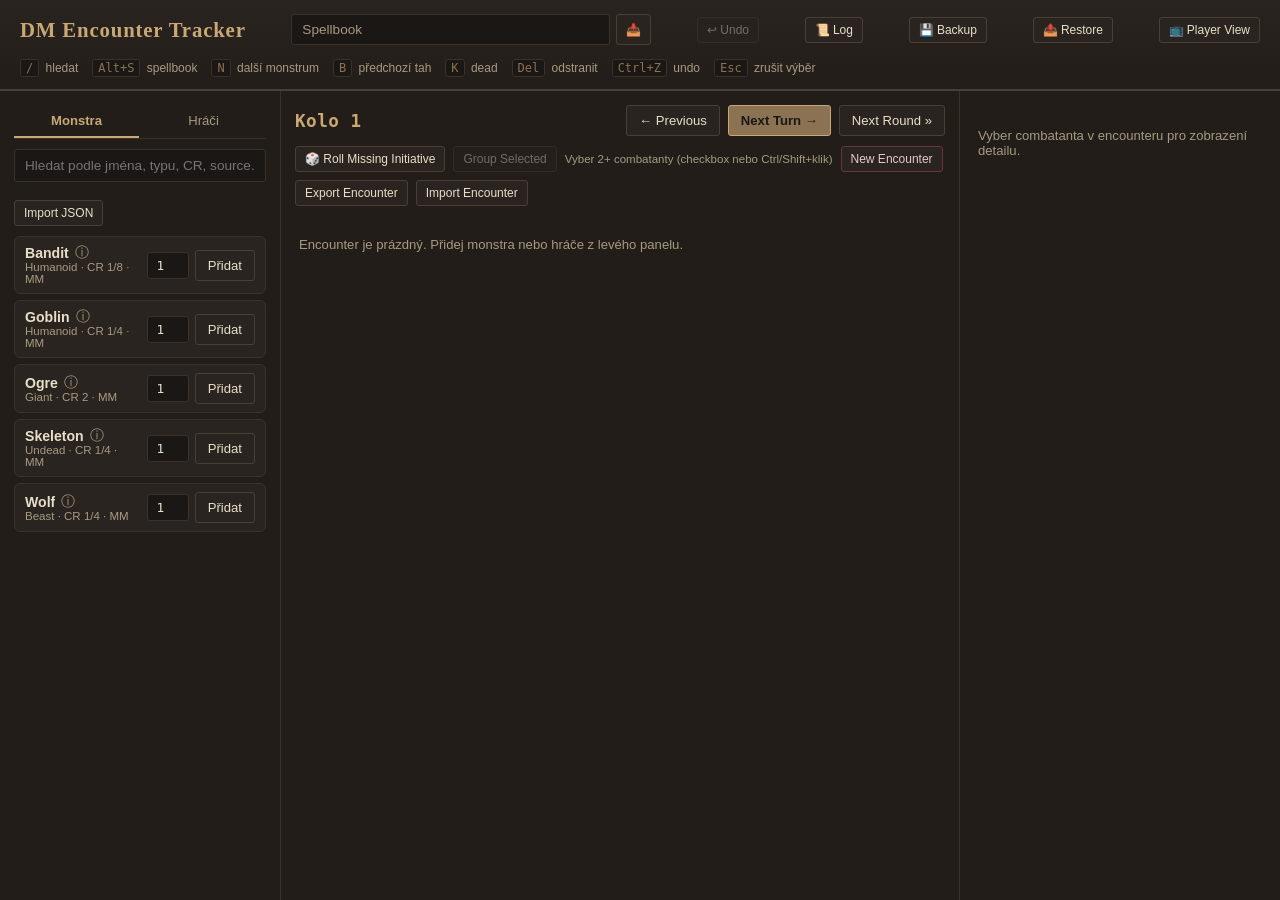
==== index.html @ 86713db2 "Added conditions duration" ====
<!DOCTYPE html>
<html lang="cs">
<head>
  <meta charset="UTF-8" />
  <meta name="viewport" content="width=device-width, initial-scale=1.0" />
  <title>DM Encounter Tracker</title>
  <link rel="stylesheet" href="style.css" />
</head>
<body>

  <header class="app-header">
    <h1 class="app-title">DM Encounter Tracker</h1>

    <div class="spellbook-search-container">
      <div class="spellbook-search-row">
        <input
          id="spellbook-search-input"
          class="spellbook-search-input"
          type="text"
          placeholder="Spellbook"
          autocomplete="off"
          aria-label="Vyhledat kouzlo"
        />
        <button id="spellbook-import-btn" class="btn btn-small" type="button" title="Import Spells JSON">📥</button>
        <input id="spellbook-import-input" type="file" accept=".json,application/json" hidden />
      </div>
      <div id="spellbook-results" class="spellbook-results" style="display:none"></div>
    </div>

    <button id="undo-btn" class="btn btn-small" type="button" title="Vrátit poslední akci (Ctrl+Z)">↩ Undo</button>
    <button id="combat-log-btn" class="btn btn-small" type="button" title="Otevřít Combat Log">📜 Log</button>
    <button id="backup-btn" class="btn btn-small" type="button" title="Stáhnout zálohu všech dat (monstra, hráči, kouzla, encounter, log)">💾 Backup</button>
    <button id="restore-btn" class="btn btn-small" type="button" title="Obnovit ze zálohy">📤 Restore</button>
    <input id="restore-input" type="file" accept=".json,application/json" hidden />
    <button id="player-view-btn" class="btn btn-small" type="button" title="Otevřít Player View v novém okně (pro OBS)">📺 Player View</button>

    <div class="header-shortcuts">
      <span><kbd>/</kbd> hledat</span>
      <span><kbd>Alt+S</kbd> spellbook</span>
      <span><kbd>N</kbd> další monstrum</span>
      <span><kbd>B</kbd> předchozí tah</span>
      <span><kbd>K</kbd> dead</span>
      <span><kbd>Del</kbd> odstranit</span>
      <span><kbd>Ctrl+Z</kbd> undo</span>
      <span><kbd>Esc</kbd> zrušit výběr</span>
    </div>
  </header>

  <main class="app-layout">

    <!-- LEFT PANEL: monster + player library, search, import -->
    <section class="panel panel-left" aria-label="Knihovna">
      <div class="library-tabs" role="tablist">
        <button id="tab-monsters" class="library-tab library-tab-active" type="button" role="tab" aria-selected="true">Monstra</button>
        <button id="tab-players" class="library-tab" type="button" role="tab" aria-selected="false">Hráči</button>
      </div>

      <div id="import-status" class="import-status" style="display:none"></div>

      <!-- Monster tab content -->
      <div id="monster-tab-content" class="library-tab-content">
        <div class="panel-header">
          <input
            id="monster-search"
            class="search-input"
            type="text"
            placeholder="Hledat podle jména, typu, CR, source..."
            autocomplete="off"
          />
          <button id="import-library-btn" class="btn btn-small" type="button">Import JSON</button>
          <input id="import-library-input" type="file" accept=".json,application/json" hidden />
        </div>
        <div id="monster-results" class="monster-results"></div>
      </div>

      <!-- Player tab content -->
      <div id="player-tab-content" class="library-tab-content" style="display:none">
        <div class="panel-header">
          <button id="add-all-players-btn" class="btn btn-small btn-primary" type="button">Add All Players</button>
          <a id="open-player-editor-btn" class="btn btn-small" href="player-editor.html" target="_blank" rel="noopener">Správa hráčů</a>
          <button id="reload-players-btn" class="btn btn-small" type="button" title="Znovu načíst hráče z localStorage">⟲ Reload Players</button>
        </div>
        <div id="player-results" class="monster-results"></div>
      </div>
    </section>

    <!-- MIDDLE PANEL: active encounter / turn order -->
    <section class="panel panel-middle" aria-label="Encounter">
      <div class="panel-header panel-header-encounter">
        <h2 id="round-counter">Kolo 1</h2>
        <div class="encounter-controls">
          <button id="prev-turn-btn" class="btn" type="button" title="Předchozí tah (B)">&larr; Previous</button>
          <button id="next-turn-btn" class="btn btn-primary" type="button" title="Posune tah na dalšího v pořadí (N)">Next Turn &rarr;</button>
          <button id="next-round-btn" class="btn" type="button" title="Skočí na začátek pořadí a zvýší kolo">Next Round &raquo;</button>
        </div>
      </div>

      <div class="panel-header panel-header-secondary">
        <button id="roll-initiative-btn" class="btn btn-small" type="button" title="Hází jen monstrům bez iniciativy. Hráči se nikdy nepřehazují.">🎲 Roll Missing Initiative</button>
        <button id="group-selected-btn" class="btn btn-small" type="button" disabled>Group Selected</button>
        <span id="group-selection-hint" class="group-selection-hint">Vyber 2+ combatanty (checkbox nebo Ctrl/Shift+klik)</span>
        <button id="new-encounter-btn" class="btn btn-small btn-danger" type="button">New Encounter</button>
      </div>

      <div class="panel-header panel-header-secondary">
        <button id="export-encounter-btn" class="btn btn-small" type="button">Export Encounter</button>
        <button id="import-encounter-btn" class="btn btn-small" type="button">Import Encounter</button>
        <input id="import-encounter-input" type="file" accept=".json,application/json" hidden />
      </div>

      <div id="turn-list" class="turn-list"></div>
    </section>

    <!-- RIGHT PANEL: selected combatant detail -->
    <section class="panel panel-right" aria-label="Detail combatanta">
      <div id="detail-panel" class="detail-panel"></div>
    </section>

  </main>

  <!-- Floating stat block popover (bullet F). Positioned dynamically near
       the clicked ⓘ icon by ui.js. Hidden by default. -->
  <div id="statblock-popover" class="statblock-popover" style="display:none" role="dialog" aria-label="Stat block">
  <div id="statblock-popover-header" class="statblock-popover-header panel-header">
      <span id="statblock-popover-title" class="statblock-popover-title"></span>
      <div class="statblock-popover-header-actions">
        <button id="statblock-pin-btn" class="btn btn-small panel-pin-btn" type="button" title="Připnout (nezavře se kliknutím mimo)">📌</button>
        <button id="statblock-close-btn" class="btn btn-small panel-close-btn" type="button" aria-label="Zavřít">&times;</button>
      </div>
    </div>
    <div id="statblock-popover-body" class="statblock-popover-body"></div>
  </div>

  <!-- Floating spell card (bullet C). Internal panel, not a new window.
       Positioned centrally by spell-ui.js. Hidden by default. -->
  <div id="spell-card" class="spell-card" style="display:none" role="dialog" aria-label="Spell card">
    <div id="spell-card-header" class="spell-card-header panel-header">
      <span id="spell-card-title" class="spell-card-title"></span>
      <div class="spell-card-header-actions">
        <button id="spell-card-pin-btn" class="btn btn-small panel-pin-btn" type="button" title="Připnout (nezavře se kliknutím mimo)">📌</button>
        <button id="spell-card-close-btn" class="btn btn-small panel-close-btn" type="button" aria-label="Zavřít">&times;</button>
      </div>
    </div>
    <div id="spell-card-body" class="spell-card-body"></div>
  </div>

  <!-- Floating Combat Log panel. Internal panel, not a new window.
       Positioned centrally by ui.js. Hidden by default. -->
  <div id="combat-log-panel" class="combat-log-panel" style="display:none" role="dialog" aria-label="Combat Log">
    <div id="combat-log-header" class="combat-log-header panel-header">
      <span class="combat-log-title">Combat Log</span>
      <div class="combat-log-header-actions">
        <button id="combat-log-export-btn" class="btn btn-small" type="button" title="Exportovat log do .txt souboru">⬇ Export TXT</button>
        <button id="combat-log-pin-btn" class="btn btn-small panel-pin-btn" type="button" title="Připnout (nezavře se kliknutím mimo)">📌</button>
        <button id="combat-log-close-btn" class="btn btn-small panel-close-btn" type="button" aria-label="Zavřít">&times;</button>
      </div>
    </div>
    <div id="combat-log-body" class="combat-log-body"></div>
  </div>

  <!-- Module scripts, loaded in dependency order. No bundler needed:
       each file defines a global (MonsterLibrary, PlayerLibrary, Encounter,
       Storage, UI, SpellLibrary, SpellUI) that the next file relies on. -->
  <script src="js/data.js"></script>
  <script src="js/player.js"></script>
  <script src="js/spell.js"></script>
  <script src="js/encounter.js"></script>
  <script src="js/storage.js"></script>
  <script src="js/draggable-panel.js"></script>
  <script src="js/player-view-channel.js"></script>
  <script src="js/combat-log.js"></script>
  <script src="js/toast.js"></script>
  <script src="js/ui.js"></script>
  <script src="js/spell-ui.js"></script>
  <script src="js/app.js"></script>
</body>
</html>
---- style.css ----
/* =========================================================================
   DM Encounter Tracker — styles
   Design language: a DM's screen at the table, not a generic dashboard.
   Dark aged-parchment background, a single gold accent reserved for the
   active turn, muted reds/greens for damage/heal feedback. Display type
   is used sparingly (titles, round counter); everything else is built
   for fast scanning of numbers during play.
   ========================================================================= */

:root {
  /* ---- palette ---- */
  --bg-ink: #1a1714;
  --bg-panel: #221d18;
  --bg-panel-raised: #2a2420;
  --border-soft: #3a322a;
  --border-strong: #4a3f34;
  --gold: #c9a876;
  --gold-dim: #8a7252;
  --text-parchment: #e8dfc8;
  --text-muted: #a89a82;
  --red-blood: #a84444;
  --red-blood-dim: #6e3434;
  --green-heal: #6f8f5f;
  --green-heal-dim: #4d6240;
  --steel-blue: #6f8fa8;
  --steel-blue-dim: #4a6275;

  /* ---- type ---- */
  --font-display: 'Cinzel', Georgia, 'Times New Roman', serif;
  --font-body: -apple-system, BlinkMacSystemFont, 'Segoe UI', Roboto, sans-serif;
  --font-mono: 'JetBrains Mono', 'SF Mono', Consolas, monospace;

  --radius-sm: 3px;
  --radius-md: 6px;
}

* {
  box-sizing: border-box;
}

html, body {
  margin: 0;
  padding: 0;
  background: var(--bg-ink);
  color: var(--text-parchment);
  font-family: var(--font-body);
  height: 100%;
}

body {
  display: flex;
  flex-direction: column;
  height: 100vh;
  overflow: hidden;
}

/* Respect reduced-motion preference: kill the transitions below. */
@media (prefers-reduced-motion: reduce) {
  * {
    transition: none !important;
    animation: none !important;
  }
}

/* =========================================================================
   Header
   ========================================================================= */

.app-header {
  display: flex;
  align-items: center;
  justify-content: space-between;
  gap: 16px;
  padding: 14px 20px;
  background: linear-gradient(180deg, var(--bg-panel-raised), var(--bg-panel));
  border-bottom: 2px solid var(--border-strong);
  flex-shrink: 0;
  flex-wrap: wrap;
}

.app-title {
  font-family: var(--font-display);
  font-size: 1.3rem;
  letter-spacing: 0.04em;
  color: var(--gold);
  margin: 0;
  font-weight: 600;
  flex-shrink: 0;
}

.header-shortcuts {
  display: flex;
  gap: 14px;
  font-size: 0.75rem;
  color: var(--text-muted);
  flex-shrink: 0;
}

.header-shortcuts kbd {
  background: var(--bg-ink);
  border: 1px solid var(--border-soft);
  border-radius: var(--radius-sm);
  padding: 1px 5px;
  font-family: var(--font-mono);
  color: var(--gold-dim);
  margin-right: 3px;
}

/* =========================================================================
   Spellbook header search (bullets A, B, J)
   ========================================================================= */

.spellbook-search-container {
  position: relative;
  flex: 1;
  min-width: 200px;
  max-width: 360px;
}

.spellbook-search-row {
  display: flex;
  gap: 6px;
}

.spellbook-search-input {
  flex: 1;
  background: var(--bg-ink);
  border: 1px solid var(--border-soft);
  border-radius: var(--radius-sm);
  color: var(--text-parchment);
  padding: 7px 10px;
  font-size: 0.85rem;
  font-family: var(--font-body);
  min-width: 0;
}

.spellbook-search-input::placeholder {
  color: var(--text-muted);
}

.spellbook-search-input:focus-visible {
  outline: 2px solid var(--gold);
  outline-offset: 1px;
  border-color: var(--gold-dim);
}

/* Floating results overlay: positioned absolutely beneath the search row
   so it never permanently changes the header's height (bullet J). High
   z-index, since it must sit above the three-column layout below it. */
.spellbook-results {
  position: absolute;
  top: calc(100% + 4px);
  left: 0;
  right: 0;
  z-index: 1100;
  background: var(--bg-panel-raised);
  border: 1px solid var(--gold-dim);
  border-radius: var(--radius-md);
  box-shadow: 0 8px 24px rgba(0, 0, 0, 0.5);
  max-height: 360px;
  overflow-y: auto;
}

.spellbook-hint {
  padding: 10px 12px;
  font-size: 0.78rem;
  color: var(--text-muted);
}

.spellbook-result-row {
  padding: 8px 12px;
  cursor: pointer;
  border-bottom: 1px solid var(--border-soft);
}

.spellbook-result-row:last-child {
  border-bottom: none;
}

.spellbook-result-row:hover,
.spellbook-result-row-highlighted {
  background: #2e2718; /* same highlight tone as the active-turn row, for visual consistency */
}

.spellbook-result-name {
  font-size: 0.85rem;
  font-weight: 600;
  color: var(--gold);
  margin-bottom: 2px;
}

.spellbook-result-summary {
  font-size: 0.72rem;
  color: var(--text-muted);
  font-family: var(--font-mono);
}

/* =========================================================================
   Floating spell card (bullet C) -- mirrors the stat block popover's
   structure (header with title + pin/close, scrollable body) but reads
   as its own surface: centered rather than anchored to a click point,
   since it's opened from the header rather than a specific row.
   ========================================================================= */

.spell-card {
  position: fixed;
  top: 80px;
  left: 50%;
  transform: translateX(-50%);
  z-index: 1200;
  width: 360px;
  max-height: 75vh;
  overflow-y: auto;
  background: var(--bg-panel-raised);
  border: 1px solid var(--gold-dim);
  border-radius: var(--radius-md);
  box-shadow: 0 12px 32px rgba(0, 0, 0, 0.55);
}

.spell-card-header {
  display: flex;
  align-items: center;
  justify-content: space-between;
  gap: 8px;
  padding: 10px 12px;
  background: var(--bg-panel);
  border-bottom: 1px solid var(--border-soft);
  position: sticky;
  top: 0;
  cursor: move;
  user-select: none;
}

.spell-card-title {
  font-family: var(--font-display);
  color: var(--gold);
  font-size: 1rem;
  font-weight: 600;
  white-space: nowrap;
  overflow: hidden;
  text-overflow: ellipsis;
}

.spell-card-header-actions {
  display: flex;
  gap: 4px;
  flex-shrink: 0;
  cursor: default;
}

.spell-card-header-actions .btn {
  padding: 3px 7px;
  font-size: 0.78rem;
}

.spell-card-body {
  padding: 12px;
  font-size: 0.82rem;
}

.spell-card-subtitle {
  color: var(--text-parchment);
  font-size: 0.85rem;
  margin-bottom: 6px;
}

.spell-card-source {
  color: var(--text-muted);
  font-size: 0.78rem;
}

.spell-card-tags {
  display: flex;
  gap: 6px;
  margin-bottom: 10px;
}

.spell-card-tag {
  font-size: 0.68rem;
  text-transform: uppercase;
  letter-spacing: 0.03em;
  padding: 2px 7px;
  border-radius: 10px;
  font-weight: 600;
}

.spell-card-tag-conc {
  background: rgba(111, 143, 168, 0.18);
  color: var(--steel-blue);
  border: 1px solid var(--steel-blue-dim);
}

.spell-card-tag-ritual {
  background: rgba(201, 168, 118, 0.15);
  color: var(--gold);
  border: 1px solid var(--gold-dim);
}

.spell-card-stats {
  display: flex;
  flex-direction: column;
  gap: 4px;
  background: var(--bg-panel);
  border: 1px solid var(--border-soft);
  border-radius: var(--radius-sm);
  padding: 8px 10px;
  margin-bottom: 12px;
}

.spell-card-line {
  display: flex;
  gap: 8px;
  font-size: 0.78rem;
  line-height: 1.4;
}

.spell-card-line-label {
  color: var(--text-muted);
  flex-shrink: 0;
  min-width: 100px;
}

.spell-card-description {
  line-height: 1.5;
}

.spell-card-entry {
  margin: 0 0 8px 0;
  color: var(--text-parchment);
}

.spell-card-higher-level {
  margin-top: 8px;
  padding-top: 8px;
  border-top: 1px solid var(--border-soft);
  color: var(--text-parchment);
  font-size: 0.8rem;
}

.spell-card-higher-level strong {
  color: var(--gold);
}

/* =========================================================================
   Combat Log floating panel
   ========================================================================= */

.combat-log-panel {
  position: fixed;
  top: 80px;
  left: 50%;
  transform: translateX(-50%);
  z-index: 1200;
  width: 480px;
  max-height: 70vh;
  overflow-y: auto;
  background: var(--bg-panel-raised);
  border: 1px solid var(--gold-dim);
  border-radius: var(--radius-md);
  box-shadow: 0 12px 32px rgba(0, 0, 0, 0.55);
}

.combat-log-header {
  display: flex;
  align-items: center;
  justify-content: space-between;
  gap: 8px;
  padding: 10px 12px;
  background: var(--bg-panel);
  border-bottom: 1px solid var(--border-soft);
  position: sticky;
  top: 0;
  cursor: move;
  user-select: none;
}

.combat-log-title {
  font-family: var(--font-display);
  color: var(--gold);
  font-size: 1rem;
  font-weight: 600;
}

.combat-log-header-actions {
  display: flex;
  gap: 4px;
  flex-shrink: 0;
  cursor: default;
}

.combat-log-header-actions .btn {
  padding: 3px 8px;
  font-size: 0.75rem;
}

.combat-log-body {
  padding: 10px 12px;
  font-size: 0.82rem;
  display: flex;
  flex-direction: column;
  gap: 4px;
}

.combat-log-entry {
  display: flex;
  gap: 8px;
  padding: 4px 0;
  border-bottom: 1px solid var(--border-soft);
  line-height: 1.4;
}

.combat-log-entry:last-child {
  border-bottom: none;
}

.combat-log-round {
  font-family: var(--font-mono);
  color: var(--gold-dim);
  flex-shrink: 0;
  white-space: nowrap;
}

.combat-log-message {
  color: var(--text-parchment);
}

/* =========================================================================
   Layout
   ========================================================================= */

.app-layout {
  flex: 1;
  display: grid;
  grid-template-columns: 280px 1.4fr 320px;
  gap: 1px;
  overflow: hidden;
  background: var(--border-soft);
}

.panel {
  background: var(--bg-panel);
  padding: 14px;
  overflow-y: auto;
  display: flex;
  flex-direction: column;
  min-height: 0;
}

.panel h2 {
  font-family: var(--font-display);
  font-size: 0.95rem;
  letter-spacing: 0.03em;
  color: var(--text-parchment);
  margin: 0;
  font-weight: 600;
}

.panel-header {
  display: flex;
  align-items: center;
  justify-content: space-between;
  gap: 8px;
  margin-bottom: 10px;
  flex-wrap: wrap;
}

.panel-header-encounter h2 {
  font-family: var(--font-mono);
  font-size: 1.1rem;
  color: var(--gold);
}

.panel-header-secondary {
  justify-content: flex-start;
  margin-bottom: 8px;
}

/* =========================================================================
   Buttons
   ========================================================================= */

.btn {
  background: var(--bg-panel-raised);
  color: var(--text-parchment);
  border: 1px solid var(--border-strong);
  border-radius: var(--radius-sm);
  padding: 7px 12px;
  font-size: 0.82rem;
  cursor: pointer;
  font-family: var(--font-body);
  transition: background 0.12s ease, border-color 0.12s ease;
}

.btn:hover {
  background: var(--border-soft);
  border-color: var(--gold-dim);
}

.btn:focus-visible {
  outline: 2px solid var(--gold);
  outline-offset: 1px;
}

.btn:disabled {
  opacity: 0.4;
  cursor: not-allowed;
}

.btn:disabled:hover {
  background: var(--bg-panel-raised);
  border-color: var(--border-strong);
}

.group-selection-hint {
  font-size: 0.72rem;
  color: var(--text-muted);
  align-self: center;
}

.btn-small {
  padding: 5px 9px;
  font-size: 0.75rem;
}

.btn-primary {
  background: var(--gold-dim);
  border-color: var(--gold);
  color: #1a1714;
  font-weight: 600;
}

.btn-primary:hover {
  background: var(--gold);
}

.btn-danger {
  border-color: var(--red-blood-dim);
  color: #e8c8c8;
}

.btn-danger:hover {
  background: var(--red-blood-dim);
  border-color: var(--red-blood);
}

.encounter-controls {
  display: flex;
  gap: 8px;
  flex-wrap: wrap;
}

/* =========================================================================
   LEFT PANEL: library / search
   ========================================================================= */

.search-input {
  width: 100%;
  background: var(--bg-ink);
  border: 1px solid var(--border-soft);
  border-radius: var(--radius-sm);
  color: var(--text-parchment);
  padding: 8px 10px;
  font-size: 0.85rem;
  margin-bottom: 10px;
  font-family: var(--font-body);
}

.search-input:focus-visible {
  outline: 2px solid var(--gold);
  outline-offset: 1px;
  border-color: var(--gold-dim);
}

.monster-results {
  display: flex;
  flex-direction: column;
  gap: 6px;
  overflow-y: auto;
}

.monster-row {
  background: var(--bg-panel-raised);
  border: 1px solid var(--border-soft);
  border-radius: var(--radius-md);
  padding: 8px 10px;
  display: flex;
  align-items: center;
  justify-content: space-between;
  gap: 8px;
}

.monster-row-info {
  display: flex;
  flex-direction: column;
  min-width: 0;
}

.monster-row-name {
  display: flex;
  align-items: center;
  gap: 4px;
  font-size: 0.88rem;
  font-weight: 600;
  color: var(--text-parchment);
}

.monster-row-name-text {
  white-space: nowrap;
  overflow: hidden;
  text-overflow: ellipsis;
  min-width: 0;
}

.monster-row-meta {
  font-size: 0.72rem;
  color: var(--text-muted);
}

.monster-row-actions {
  display: flex;
  align-items: center;
  gap: 6px;
  flex-shrink: 0;
}

.qty-input {
  width: 42px;
  background: var(--bg-ink);
  border: 1px solid var(--border-soft);
  border-radius: var(--radius-sm);
  color: var(--text-parchment);
  padding: 5px;
  font-size: 0.8rem;
  text-align: center;
  font-family: var(--font-mono);
}

.import-status {
  font-size: 0.78rem;
  padding: 6px 8px;
  border-radius: var(--radius-sm);
  margin-bottom: 8px;
}

.import-status-ok {
  background: rgba(111, 143, 95, 0.15);
  color: var(--green-heal);
  border: 1px solid var(--green-heal-dim);
}

.import-status-warn {
  background: rgba(201, 168, 118, 0.12);
  color: var(--gold);
  border: 1px solid var(--gold-dim);
}

.import-status-error {
  background: rgba(168, 68, 68, 0.15);
  color: #e8a8a8;
  border: 1px solid var(--red-blood-dim);
}

/* =========================================================================
   MIDDLE PANEL: turn order
   ========================================================================= */

.turn-list {
  display: flex;
  flex-direction: column;
  gap: 6px;
  overflow-y: auto;
}

.turn-row {
  display: flex;
  align-items: center;
  gap: 10px;
  background: var(--bg-panel-raised);
  border: 1px solid var(--border-soft);
  border-left: 3px solid transparent;
  border-radius: var(--radius-md);
  padding: 8px 10px;
  cursor: pointer;
  transition: border-color 0.12s ease, background 0.12s ease, box-shadow 0.12s ease;
}

.turn-row:hover {
  border-color: var(--border-strong);
}

.turn-row:focus-visible {
  outline: 2px solid var(--gold);
  outline-offset: 1px;
}

/* Focused = clicked to view/edit in the right-hand detail panel.
   Uses steel-blue so it never reads as "active turn" (gold) or
   "picked for grouping" (the checkbox + tint below). */
.turn-row-focused {
  border-color: var(--steel-blue);
  box-shadow: inset 0 0 0 1px rgba(111, 143, 168, 0.35);
}

/* Picked for manual grouping (checkbox / ctrl+click / shift+click).
   A soft full-row tint, independent of focus or active-turn styling,
   so a DM can see at a glance which rows are queued for "Group Selected". */
.turn-row-group-selected {
  background: #1f2a30;
}

/* The signature element: the active combatant's turn reads like an open
   page in a spellbook -- a steady gold rule on the left and a small
   glow, while every other row stays flat and quiet. This always wins
   visually over focus/group-selection tints since it's the single most
   important thing to spot during play. */
.turn-row-active {
  border-left-color: var(--gold);
  background: #2e2718;
  box-shadow: inset 0 0 0 1px rgba(201, 168, 118, 0.25);
}

.turn-row-active.turn-row-focused {
  box-shadow: inset 0 0 0 1px rgba(201, 168, 118, 0.25), inset 0 0 0 2px rgba(111, 143, 168, 0.3);
}

.turn-row-dead {
  opacity: 0.5;
}

.turn-row-dead .turn-row-name-text {
  text-decoration: line-through;
}

.group-checkbox {
  flex-shrink: 0;
  width: 15px;
  height: 15px;
  accent-color: var(--steel-blue);
  cursor: pointer;
}

.turn-row-init {
  font-family: var(--font-mono);
  font-size: 1.05rem;
  color: var(--gold);
  width: 30px;
  text-align: center;
  flex-shrink: 0;
}

.turn-row-main {
  flex: 1;
  min-width: 0;
}

.turn-row-name {
  font-size: 0.9rem;
  font-weight: 600;
  display: flex;
  align-items: center;
  gap: 6px;
  margin-bottom: 4px;
}

.active-marker {
  color: var(--gold);
  font-size: 0.85rem;
}

.dead-tag {
  font-family: var(--font-mono);
  font-size: 0.65rem;
  color: var(--red-blood);
  border: 1px solid var(--red-blood-dim);
  padding: 1px 4px;
  border-radius: var(--radius-sm);
  letter-spacing: 0.05em;
}

.turn-row-hp-text {
  font-family: var(--font-mono);
  font-size: 0.72rem;
  color: var(--text-muted);
  margin-top: 3px;
}

/* =========================================================================
   HP bars (shared between turn rows and detail panel)
   ========================================================================= */

.hp-bar {
  width: 100%;
  height: 7px;
  background: var(--bg-ink);
  border-radius: 4px;
  overflow: hidden;
  border: 1px solid var(--border-soft);
}

.hp-bar-large {
  height: 12px;
  margin-bottom: 6px;
}

.hp-bar-fill {
  height: 100%;
  background: var(--green-heal);
  transition: width 0.15s ease;
}

.hp-bar-fill-high {
  background: var(--green-heal);
}

.hp-bar-fill-mid {
  background: var(--gold-dim);
}

.hp-bar-fill-low {
  background: var(--red-blood);
}

/* =========================================================================
   Condition tags
   ========================================================================= */

.condition-tags {
  display: flex;
  flex-wrap: wrap;
  gap: 4px;
  margin-top: 5px;
}

.condition-tag {
  font-size: 0.68rem;
  background: var(--bg-ink);
  border: 1px solid var(--border-strong);
  color: var(--text-muted);
  padding: 1px 6px;
  border-radius: 10px;
  display: inline-flex;
  align-items: center;
  gap: 4px;
}

.condition-tag-removable {
  color: var(--text-parchment);
}

.condition-remove {
  background: none;
  border: none;
  color: var(--red-blood);
  cursor: pointer;
  font-size: 0.85rem;
  padding: 0;
  line-height: 1;
}

.condition-select {
  background: var(--bg-ink);
  border: 1px solid var(--border-soft);
  border-radius: var(--radius-sm);
  color: var(--text-parchment);
  padding: 6px;
  font-size: 0.78rem;
  flex: 1 1 110px;
  min-width: 0;
}

/* Expired conditions stay visually compact (bullet C: "nesmí to zabrat
   moc místa") -- a small red-tinted border and a tiny "!" marker, no
   "Expired" text label that would widen the chip. */
.condition-tag-expired {
  border-color: var(--red-blood-dim);
  color: #c98a8a;
}

.condition-tag-expired-mark {
  color: var(--red-blood);
  font-weight: 700;
  font-size: 0.72rem;
}

.condition-add-row {
  display: flex;
  flex-wrap: wrap;
  gap: 6px;
  margin-top: 8px;
  align-items: center;
}

.condition-duration-select {
  background: var(--bg-ink);
  border: 1px solid var(--border-soft);
  border-radius: var(--radius-sm);
  color: var(--text-parchment);
  padding: 6px;
  font-size: 0.74rem;
  flex: 1 1 90px;
  min-width: 0;
}

.condition-rounds-input {
  background: var(--bg-ink);
  border: 1px solid var(--border-soft);
  border-radius: var(--radius-sm);
  color: var(--text-parchment);
  font-family: var(--font-mono);
  padding: 6px;
  font-size: 0.78rem;
  width: 44px;
  text-align: center;
  flex-shrink: 0;
}

#condition-add-btn {
  flex-shrink: 0;
}

/* =========================================================================
   RIGHT PANEL: detail
   ========================================================================= */

.detail-panel {
  display: flex;
  flex-direction: column;
  gap: 14px;
}

.detail-header {
  border-bottom: 1px solid var(--border-soft);
  padding-bottom: 10px;
}

.detail-name {
  font-family: var(--font-display);
  font-size: 1.1rem;
  color: var(--gold);
  margin: 0 0 2px 0;
  display: flex;
  align-items: center;
  gap: 8px;
}

.detail-sub {
  font-size: 0.78rem;
  color: var(--text-muted);
}

.detail-stats {
  display: flex;
  gap: 10px;
}

.stat-box {
  flex: 1;
  display: flex;
  flex-direction: column;
  gap: 3px;
}

.stat-box label {
  font-size: 0.68rem;
  text-transform: uppercase;
  letter-spacing: 0.05em;
  color: var(--text-muted);
}

.stat-box input {
  background: var(--bg-ink);
  border: 1px solid var(--border-soft);
  border-radius: var(--radius-sm);
  color: var(--text-parchment);
  font-family: var(--font-mono);
  font-size: 1rem;
  padding: 6px;
  width: 100%;
}

.init-input-row {
  display: flex;
  gap: 4px;
}

.init-input-row input {
  flex: 1;
}

.init-input-row .btn {
  flex-shrink: 0;
  padding: 6px 9px;
}

.detail-hp-block {
  background: var(--bg-panel-raised);
  border: 1px solid var(--border-soft);
  border-radius: var(--radius-md);
  padding: 10px;
}

.hp-numbers {
  font-family: var(--font-mono);
  font-size: 0.95rem;
  text-align: center;
  margin-bottom: 8px;
  color: var(--text-parchment);
}

.hp-btn-row {
  display: flex;
  gap: 6px;
  margin-bottom: 6px;
  flex-wrap: wrap;
}

.hp-btn {
  flex: 1;
  font-family: var(--font-mono);
  padding: 7px 4px;
  text-align: center;
}

.hp-btn-wide {
  flex: 1 1 calc(50% - 3px);
  font-family: var(--font-mono);
}

.hp-quick-row {
  display: flex;
  gap: 6px;
  margin-top: 6px;
}

.hp-quick-field {
  flex: 1;
  display: flex;
  flex-direction: column;
  gap: 3px;
}

.hp-quick-field label {
  font-size: 0.65rem;
  text-transform: uppercase;
  letter-spacing: 0.04em;
  color: var(--text-muted);
  text-align: center;
}

.hp-quick-input-num {
  width: 100%;
  background: var(--bg-ink);
  border: 1px solid var(--border-soft);
  border-radius: var(--radius-sm);
  color: var(--text-parchment);
  font-family: var(--font-mono);
  padding: 7px 4px;
  font-size: 0.85rem;
  text-align: center;
}

.hp-quick-input-num:focus-visible {
  outline: 2px solid var(--gold);
  border-color: var(--gold-dim);
}

.hp-quick-hint {
  font-size: 0.68rem;
  color: var(--text-muted);
  text-align: center;
  margin-top: 4px;
}

.detail-section {
  display: flex;
  flex-direction: column;
  gap: 6px;
}

.detail-label {
  font-size: 0.7rem;
  text-transform: uppercase;
  letter-spacing: 0.05em;
  color: var(--text-muted);
}

.detail-notes {
  width: 100%;
  min-height: 60px;
  background: var(--bg-ink);
  border: 1px solid var(--border-soft);
  border-radius: var(--radius-sm);
  color: var(--text-parchment);
  padding: 8px;
  font-family: var(--font-body);
  font-size: 0.82rem;
  resize: vertical;
}

.trait-block {
  font-size: 0.8rem;
  color: var(--text-parchment);
  line-height: 1.45;
  margin-bottom: 6px;
}

.trait-name {
  font-style: italic;
  color: var(--gold);
}

.empty-hint {
  color: var(--text-muted);
  font-size: 0.82rem;
  padding: 10px 4px;
}

.empty-hint-inline {
  color: var(--text-muted);
  font-size: 0.75rem;
}

/* =========================================================================
   LEFT PANEL: library tabs (Monstra / Hráči)
   ========================================================================= */

.library-tabs {
  display: flex;
  gap: 2px;
  margin-bottom: 10px;
  border-bottom: 1px solid var(--border-soft);
}

.library-tab {
  flex: 1;
  background: transparent;
  border: none;
  border-bottom: 2px solid transparent;
  color: var(--text-muted);
  padding: 8px 6px;
  font-size: 0.82rem;
  font-family: var(--font-body);
  cursor: pointer;
  transition: color 0.12s ease, border-color 0.12s ease;
}

.library-tab:hover {
  color: var(--text-parchment);
}

.library-tab-active {
  color: var(--gold);
  border-bottom-color: var(--gold);
  font-weight: 600;
}

.library-tab-content {
  display: flex;
  flex-direction: column;
  min-height: 0;
  overflow-y: auto;
}

.player-row .monster-row-meta {
  font-family: var(--font-mono);
}

.player-init-input {
  width: 54px;
}

/* =========================================================================
   PC / MON source badges -- shared between turn rows, detail header, and
   the floating stat block. Distinct hues so a DM can tell combatant type
   apart at a glance without reading the text.
   ========================================================================= */

.source-badge {
  font-family: var(--font-mono);
  font-size: 0.62rem;
  font-weight: 700;
  letter-spacing: 0.04em;
  padding: 1px 5px;
  border-radius: var(--radius-sm);
  flex-shrink: 0;
}

.source-badge-pc {
  background: rgba(111, 143, 168, 0.18);
  color: var(--steel-blue);
  border: 1px solid var(--steel-blue-dim);
}

.source-badge-mon {
  background: rgba(168, 68, 68, 0.14);
  color: #c98a8a;
  border: 1px solid var(--red-blood-dim);
}

/* The ⓘ info button in each turn row: small, unobtrusive, doesn't compete
   with the combatant name for attention until hovered. */
.statblock-info-btn {
  background: none;
  border: none;
  color: var(--text-muted);
  font-size: 0.85rem;
  cursor: pointer;
  padding: 0 2px;
  line-height: 1;
  flex-shrink: 0;
}

/* In the turn list (wider row), push the info/remove buttons to the
   row's right edge instead of sitting right after the name. In the
   library list (tight flex container around just the name) this isn't
   applied, so the button sits naturally right after the name. */
.turn-row-name .statblock-info-btn {
  margin-left: auto;
}

.statblock-info-btn:hover {
  color: var(--gold);
}

.remove-instance-btn {
  background: none;
  border: none;
  color: var(--text-muted);
  font-size: 0.8rem;
  cursor: pointer;
  padding: 0 2px;
  line-height: 1;
  flex-shrink: 0;
}

.anonymize-toggle-btn {
  background: none;
  border: none;
  color: var(--text-muted);
  font-size: 0.8rem;
  cursor: pointer;
  padding: 0 2px;
  line-height: 1;
  flex-shrink: 0;
  opacity: 0.55;
}

.anonymize-toggle-btn:hover {
  opacity: 1;
}

/* Active = this monster IS currently anonymized in the player view --
   colored so the DM can spot hidden monsters at a glance in the turn
   list, same visual language as other "this is toggled on" indicators
   elsewhere in the app (e.g. group-selection's steel-blue accent). */
.anonymize-toggle-btn-active {
  opacity: 1;
  color: var(--steel-blue);
}

.remove-instance-btn:hover {
  color: var(--red-blood);
}

.manual-init-tag {
  font-size: 0.68rem;
  color: var(--steel-blue);
  border: 1px solid var(--steel-blue-dim);
  border-radius: var(--radius-sm);
  padding: 6px 8px;
  white-space: nowrap;
  flex-shrink: 0;
}

/* =========================================================================
   Stat strip (bullet D) -- abilities + modifier + save bonus, passives,
   speed, senses. Saves are visually emphasized since the DM looks them
   up constantly mid-combat.
   ========================================================================= */

.stat-strip {
  display: flex;
  flex-direction: column;
  gap: 8px;
}

.stat-strip-grid {
  display: flex;
  flex-direction: column;
  gap: 3px;
}

.stat-strip-row {
  display: grid;
  grid-template-columns: 36px 28px 32px auto 40px;
  align-items: center;
  gap: 6px;
  font-family: var(--font-mono);
  font-size: 0.82rem;
  padding: 3px 6px;
  border-radius: var(--radius-sm);
}

.stat-strip-row:nth-child(odd) {
  background: rgba(255, 255, 255, 0.02);
}

.stat-strip-ability {
  color: var(--text-muted);
  font-weight: 600;
}

.stat-strip-score {
  color: var(--text-parchment);
}

.stat-strip-mod {
  color: var(--text-muted);
}

.stat-strip-save-label {
  font-size: 0.66rem;
  color: var(--text-muted);
  text-transform: uppercase;
  letter-spacing: 0.03em;
  text-align: right;
}

/* Saves get more visual weight than the raw ability score/modifier,
   per the explicit request that the DM looks these up most often. */
.stat-strip-save {
  color: var(--gold);
  font-weight: 700;
  text-align: right;
}

.stat-strip-passives {
  border-top: 1px solid var(--border-soft);
  padding-top: 6px;
  display: flex;
  flex-direction: column;
  gap: 2px;
}

.stat-strip-passive-row {
  display: flex;
  justify-content: space-between;
  font-size: 0.78rem;
  color: var(--text-parchment);
}

.stat-strip-passive-row span:first-child {
  color: var(--text-muted);
}

/* =========================================================================
   Accordion (bullet E) -- collapsible detail sections
   ========================================================================= */

.accordion-section {
  border: 1px solid var(--border-soft);
  border-radius: var(--radius-md);
  overflow: hidden;
}

.accordion-header {
  width: 100%;
  background: var(--bg-panel-raised);
  border: none;
  color: var(--text-parchment);
  font-family: var(--font-body);
  font-size: 0.82rem;
  font-weight: 600;
  text-align: left;
  padding: 8px 10px;
  cursor: pointer;
  display: flex;
  align-items: center;
  gap: 8px;
}

.accordion-header:hover {
  background: var(--border-soft);
}

.accordion-arrow {
  color: var(--gold-dim);
  font-size: 0.7rem;
  width: 10px;
  flex-shrink: 0;
}

.accordion-body {
  padding: 10px;
  border-top: 1px solid var(--border-soft);
}

.skills-list {
  display: flex;
  flex-direction: column;
  gap: 3px;
}

.skill-row {
  display: flex;
  justify-content: space-between;
  font-size: 0.8rem;
  padding: 2px 0;
}

.skill-row span:first-child {
  color: var(--text-parchment);
}

.skill-row span:last-child {
  font-family: var(--font-mono);
  color: var(--gold-dim);
}

.resist-row {
  display: flex;
  gap: 8px;
  font-size: 0.8rem;
  margin-bottom: 4px;
  line-height: 1.4;
}

.resist-label {
  color: var(--text-muted);
  flex-shrink: 0;
  min-width: 110px;
}

/* =========================================================================
   Reminder toasts (bullet D) -- small floating notifications, NOT a
   modal/alert/confirm. Stack in the bottom-right corner; each one
   manages its own auto-dismiss independently so a burst of several
   reminders (e.g. from one Next Round) doesn't cut each other short.
   ========================================================================= */

.reminder-toast-container {
  position: fixed;
  bottom: 20px;
  right: 20px;
  z-index: 1500;
  display: flex;
  flex-direction: column;
  gap: 8px;
  pointer-events: none;
  max-width: 320px;
}

.reminder-toast {
  background: var(--bg-panel-raised);
  border: 1px solid var(--gold-dim);
  border-radius: var(--radius-md);
  box-shadow: 0 6px 18px rgba(0, 0, 0, 0.45);
  padding: 10px 14px;
  font-size: 0.82rem;
  color: var(--text-parchment);
  opacity: 0;
  transform: translateY(8px);
  transition: opacity 0.25s ease, transform 0.25s ease;
}

.reminder-toast-visible {
  opacity: 1;
  transform: translateY(0);
}

/* =========================================================================
   Floating stat block popover (bullet F)
   ========================================================================= */

.statblock-popover {
  position: fixed;
  z-index: 1000;
  width: 280px;
  max-height: 70vh;
  overflow-y: auto;
  background: var(--bg-panel-raised);
  border: 1px solid var(--gold-dim);
  border-radius: var(--radius-md);
  box-shadow: 0 8px 24px rgba(0, 0, 0, 0.5);
}

.statblock-popover-header {
  display: flex;
  align-items: center;
  justify-content: space-between;
  gap: 8px;
  padding: 8px 10px;
  background: var(--bg-panel);
  border-bottom: 1px solid var(--border-soft);
  position: sticky;
  top: 0;
  cursor: move;
  user-select: none;
}

.statblock-popover-title {
  font-family: var(--font-display);
  color: var(--gold);
  font-size: 0.92rem;
  font-weight: 600;
  white-space: nowrap;
  overflow: hidden;
  text-overflow: ellipsis;
}

.statblock-popover-header-actions {
  display: flex;
  gap: 4px;
  flex-shrink: 0;
  cursor: default;
}

.statblock-popover-header-actions .btn {
  padding: 3px 7px;
  font-size: 0.78rem;
}

.statblock-popover-body {
  padding: 10px;
  font-size: 0.8rem;
}

.statblock-line {
  margin-bottom: 8px;
  color: var(--text-parchment);
}

.statblock-abilities {
  display: flex;
  flex-direction: column;
  gap: 2px;
  margin-bottom: 8px;
  font-family: var(--font-mono);
  font-size: 0.78rem;
}

.statblock-ability-row {
  display: flex;
  justify-content: space-between;
  gap: 6px;
}

.statblock-ability-row span:first-child {
  color: var(--text-muted);
  width: 32px;
}

.statblock-save {
  color: var(--gold);
  margin-left: auto;
}

.statblock-section-title {
  font-size: 0.7rem;
  text-transform: uppercase;
  letter-spacing: 0.04em;
  color: var(--text-muted);
  margin: 8px 0 4px 0;
  border-top: 1px solid var(--border-soft);
  padding-top: 6px;
}



/* =========================================================================
   Player Editor (player-editor.html) -- two-column layout, form styling
   ========================================================================= */

.editor-layout {
  flex: 1;
  display: grid;
  grid-template-columns: 280px 1fr;
  gap: 1px;
  overflow: hidden;
  background: var(--border-soft);
}

.editor-form-panel {
  overflow-y: auto;
}

.editor-sidebar-actions {
  display: flex;
  flex-direction: column;
  gap: 6px;
  margin-top: 10px;
  padding-top: 10px;
  border-top: 1px solid var(--border-soft);
}

.player-list-row {
  cursor: pointer;
  transition: border-color 0.12s ease, background 0.12s ease;
}

.player-list-row:hover {
  border-color: var(--border-strong);
}

.player-list-row-selected {
  border-color: var(--steel-blue);
  background: #1f2a30;
}

.editor-form-actions {
  display: flex;
  gap: 8px;
  flex-wrap: wrap;
  margin-bottom: 16px;
  padding-bottom: 12px;
  border-bottom: 1px solid var(--border-soft);
}

.player-form {
  display: flex;
  flex-direction: column;
  gap: 16px;
}

.form-fieldset {
  border: 1px solid var(--border-soft);
  border-radius: var(--radius-md);
  padding: 12px;
  background: var(--bg-panel-raised);
}

.form-fieldset legend {
  font-family: var(--font-display);
  font-size: 0.85rem;
  color: var(--gold);
  padding: 0 6px;
}

.form-grid {
  display: grid;
  gap: 10px;
}

.form-grid-2 {
  grid-template-columns: repeat(auto-fit, minmax(140px, 1fr));
}

.form-field {
  display: flex;
  flex-direction: column;
  gap: 4px;
  font-size: 0.72rem;
  text-transform: uppercase;
  letter-spacing: 0.04em;
  color: var(--text-muted);
}

.form-field-wide {
  grid-column: 1 / -1;
}

.form-field input,
.form-field textarea {
  background: var(--bg-ink);
  border: 1px solid var(--border-soft);
  border-radius: var(--radius-sm);
  color: var(--text-parchment);
  font-family: var(--font-mono);
  font-size: 0.9rem;
  padding: 7px;
  text-transform: none;
  letter-spacing: normal;
}

.form-id-hint {
  margin: 10px 0 0 0;
  font-size: 0.72rem;
  color: var(--text-muted);
}

.form-id-hint code {
  background: var(--bg-ink);
  border: 1px solid var(--border-soft);
  border-radius: var(--radius-sm);
  padding: 1px 5px;
  color: var(--gold-dim);
  font-family: var(--font-mono);
}

.form-id-note {
  font-style: italic;
}

/* ---- Ability grid ---- */

.ability-grid {
  display: grid;
  grid-template-columns: repeat(auto-fit, minmax(110px, 1fr));
  gap: 10px;
}

.ability-field {
  gap: 4px;
}

.ability-input-row {
  display: flex;
  align-items: center;
  gap: 6px;
}

.ability-input-row input {
  flex: 1;
  min-width: 0;
}

.ability-mod-readout {
  font-family: var(--font-mono);
  font-size: 0.85rem;
  color: var(--gold);
  font-weight: 700;
  flex-shrink: 0;
  width: 32px;
  text-align: right;
}

/* ---- Saving throw grid ---- */

.save-grid {
  display: flex;
  flex-direction: column;
  gap: 8px;
}

.save-row {
  display: flex;
  align-items: center;
  gap: 10px;
  flex-wrap: wrap;
}

.save-row-checkbox {
  display: flex;
  align-items: center;
  gap: 6px;
  font-size: 0.8rem;
  color: var(--text-parchment);
  text-transform: none;
  letter-spacing: normal;
  flex: 1;
  min-width: 160px;
}

.save-row-checkbox input {
  accent-color: var(--steel-blue);
  width: 15px;
  height: 15px;
}

.save-row-misc {
  display: flex;
  align-items: center;
  gap: 6px;
  font-size: 0.7rem;
  color: var(--text-muted);
  text-transform: uppercase;
}

.save-row-misc input {
  width: 50px;
  background: var(--bg-ink);
  border: 1px solid var(--border-soft);
  border-radius: var(--radius-sm);
  color: var(--text-parchment);
  font-family: var(--font-mono);
  padding: 4px;
}

.save-row-readout {
  font-family: var(--font-mono);
  font-size: 0.95rem;
  color: var(--gold);
  font-weight: 700;
  width: 36px;
  text-align: right;
  flex-shrink: 0;
}

/* ---- Initiative computed readout ---- */

.computed-readout {
  display: flex;
  align-items: center;
  font-size: 0.85rem;
  color: var(--text-parchment);
  text-transform: none;
  letter-spacing: normal;
}

.computed-readout strong {
  color: var(--gold);
  font-family: var(--font-mono);
  margin-left: 6px;
  font-size: 1rem;
}

/* ---- Passive skills grid ---- */

.passive-grid {
  display: flex;
  flex-direction: column;
  gap: 8px;
}

.passive-row {
  display: flex;
  align-items: center;
  gap: 8px;
  flex-wrap: wrap;
}

.passive-row-label {
  flex: 1;
  min-width: 100px;
  font-size: 0.8rem;
  color: var(--text-parchment);
}

.passive-mode-select {
  background: var(--bg-ink);
  border: 1px solid var(--border-soft);
  border-radius: var(--radius-sm);
  color: var(--text-parchment);
  font-size: 0.78rem;
  padding: 5px;
}

.passive-misc-field,
.passive-override-field {
  display: flex;
  align-items: center;
  gap: 4px;
  font-size: 0.68rem;
  color: var(--text-muted);
  text-transform: uppercase;
}

.passive-misc-field input,
.passive-override-field input {
  width: 50px;
  background: var(--bg-ink);
  border: 1px solid var(--border-soft);
  border-radius: var(--radius-sm);
  color: var(--text-parchment);
  font-family: var(--font-mono);
  padding: 4px;
}

.passive-misc-field input:disabled,
.passive-override-field input:disabled {
  opacity: 0.35;
}

.passive-row-readout {
  font-family: var(--font-mono);
  font-size: 0.95rem;
  color: var(--gold);
  font-weight: 700;
  width: 28px;
  text-align: right;
  flex-shrink: 0;
}

/* ---- Important abilities list ---- */

.abilities-list {
  display: flex;
  flex-direction: column;
  gap: 6px;
  margin-bottom: 8px;
}

.important-ability-row {
  display: flex;
  gap: 6px;
  align-items: center;
}

.important-ability-row .ability-name-input {
  flex: 0 0 160px;
}

.important-ability-row .ability-text-input {
  flex: 1;
}

.important-ability-row input {
  background: var(--bg-ink);
  border: 1px solid var(--border-soft);
  border-radius: var(--radius-sm);
  color: var(--text-parchment);
  font-size: 0.8rem;
  padding: 6px;
}

.ability-remove-btn {
  flex-shrink: 0;
  padding: 5px 9px;
}

/* ---- Sync button in the tracker's player detail panel (bullet K) ---- */

.sync-player-btn {
  width: 100%;
  text-align: center;
}

/* =========================================================================
   Responsive: stack columns below a usable tablet/laptop width.
   The app is meant for a DM laptop/tablet at the table, so the floor
   here is "fits a tablet in portrait" rather than a phone.
   ========================================================================= */

@media (max-width: 900px) {
  .app-layout {
    grid-template-columns: 1fr;
    grid-template-rows: auto auto auto;
    overflow-y: auto;
  }

  .editor-layout {
    grid-template-columns: 1fr;
    grid-template-rows: auto auto;
    overflow-y: auto;
  }

  .panel {
    max-height: none;
  }

  .header-shortcuts {
    display: none;
  }

  .spellbook-search-container {
    max-width: none;
    flex-basis: 100%;
  }

  .spell-card {
    width: calc(100vw - 32px);
    max-width: 360px;
  }

  .combat-log-panel {
    width: calc(100vw - 32px);
    max-width: 480px;
  }
}
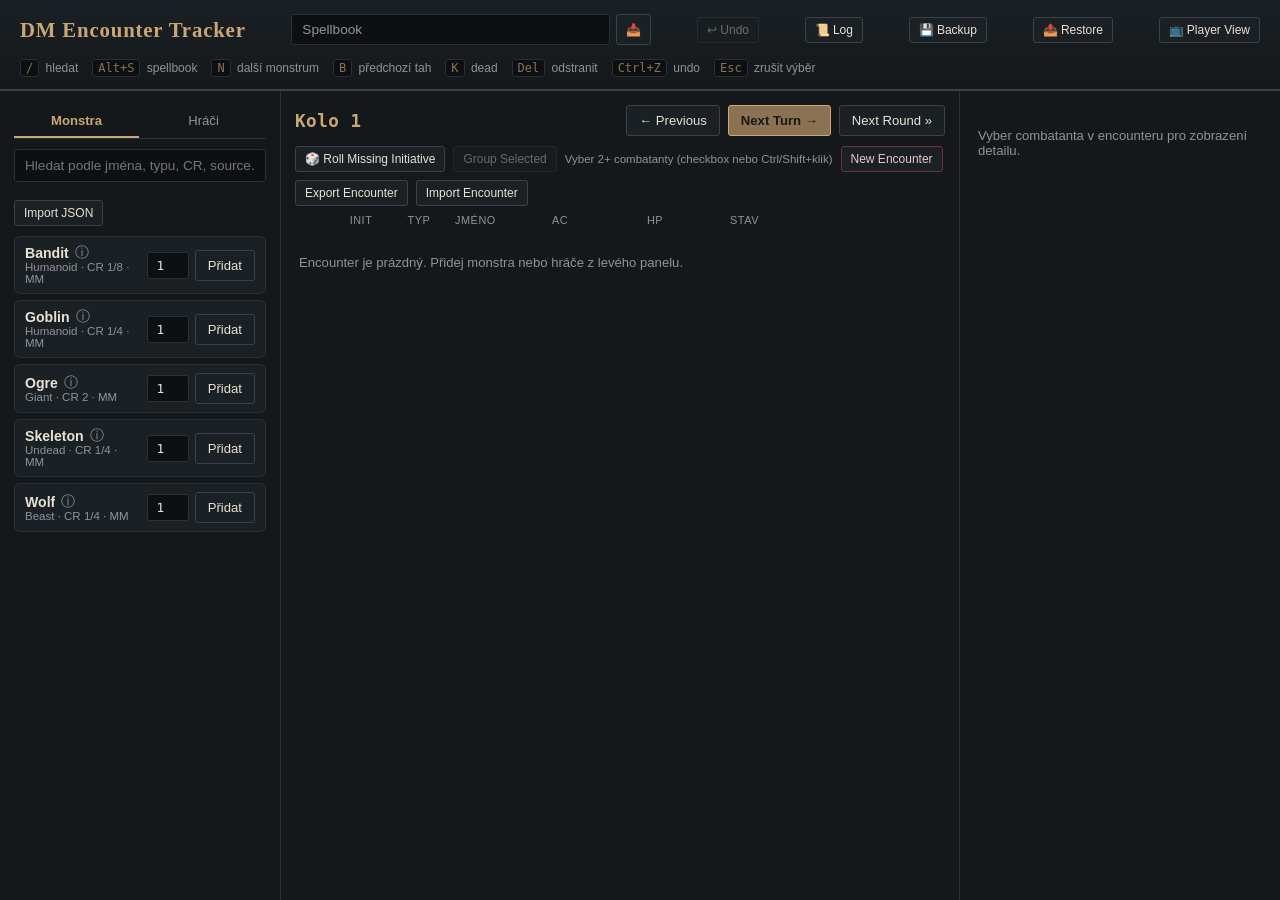
==== commit a8271abf: "Start of redesign" ====
--- a/index.html
+++ b/index.html
@@ -108,6 +108,16 @@
         <input id="import-encounter-input" type="file" accept=".json,application/json" hidden />
       </div>
 
+      <div class="turn-list-header">
+        <span class="turn-list-header-spacer"></span>
+        <span>Init</span>
+        <span>Typ</span>
+        <span>Jméno</span>
+        <span>AC</span>
+        <span>HP</span>
+        <span>Stav</span>
+        <span class="turn-list-header-spacer"></span>
+      </div>
       <div id="turn-list" class="turn-list"></div>
     </section>
 
--- a/style.css
+++ b/style.css
@@ -9,21 +9,48 @@
 
 :root {
   /* ---- palette ---- */
-  --bg-ink: #1a1714;
-  --bg-panel: #221d18;
-  --bg-panel-raised: #2a2420;
-  --border-soft: #3a322a;
-  --border-strong: #4a3f34;
+  /* Cool dark blue-gray base (shifted from the previous warm brown-black
+     "parchment/ink" theme, per the visualization reference). */
+  --bg-ink: #0d1012;
+  --bg-panel: #14181b;
+  --bg-panel-raised: #1b2024;
+  --border-soft: #2a3034;
+  --border-strong: #3a4248;
   --gold: #c9a876;
   --gold-dim: #8a7252;
-  --text-parchment: #e8dfc8;
-  --text-muted: #a89a82;
+  --text-parchment: #e8e2d4;
+  --text-muted: #8d9499;
   --red-blood: #a84444;
   --red-blood-dim: #6e3434;
   --green-heal: #6f8f5f;
   --green-heal-dim: #4d6240;
   --steel-blue: #6f8fa8;
   --steel-blue-dim: #4a6275;
+
+  /* PC/MON source badges get their own dedicated colors now, distinct
+     from --steel-blue/--red-blood which are also used elsewhere for
+     unrelated meanings (HP bars, danger buttons). */
+  --pc-teal: #5fb3ad;
+  --pc-teal-dim: #2d5552;
+  --mon-red: #c97a73;
+  --mon-red-dim: #5c2e2b;
+
+  /* Condition-type accent colors, for the color-coded chips the
+     visualization uses (e.g. Poisoned=green, Frightened=purple,
+     Shield/SOT=blue, Prone/EOT=orange, Paralyzed/Save=purple,
+     Concentration=amber). Conditions aren't hardcoded to specific
+     colors in code -- see the chip-coloring logic in ui.js -- these are
+     just the palette swatches it draws from. */
+  --cond-green: #8aa86a;
+  --cond-green-dim: #3d4a2e;
+  --cond-purple: #9a8ac9;
+  --cond-purple-dim: #423a5c;
+  --cond-blue: #7aa3c9;
+  --cond-blue-dim: #34495c;
+  --cond-orange: #c98a5a;
+  --cond-orange-dim: #5c3d28;
+  --cond-amber: #c9a25a;
+  --cond-amber-dim: #5c4a28;
 
   /* ---- type ---- */
   --font-display: 'Cinzel', Georgia, 'Times New Roman', serif;
@@ -671,8 +698,32 @@
   overflow-y: auto;
 }
 
+.turn-list-header {
+  display: grid;
+  grid-template-columns: 24px 44px 52px 1fr 40px 130px 1.4fr 90px;
+  gap: 10px;
+  padding: 0 10px 6px 10px;
+  font-size: 0.68rem;
+  text-transform: uppercase;
+  letter-spacing: 0.05em;
+  color: var(--text-muted);
+}
+
+.turn-list-header span:not(.turn-list-header-spacer) {
+  text-align: center;
+}
+
+.turn-list-header span:nth-child(4) {
+  text-align: left;
+}
+
+.turn-list-header span:nth-child(7) {
+  text-align: left;
+}
+
 .turn-row {
-  display: flex;
+  display: grid;
+  grid-template-columns: 24px 44px 52px 1fr 40px 130px 1.4fr 90px;
   align-items: center;
   gap: 10px;
   background: var(--bg-panel-raised);
@@ -743,13 +794,15 @@
   font-family: var(--font-mono);
   font-size: 1.05rem;
   color: var(--gold);
-  width: 30px;
   text-align: center;
-  flex-shrink: 0;
-}
-
-.turn-row-main {
-  flex: 1;
+}
+
+.turn-row-type {
+  display: flex;
+  justify-content: center;
+}
+
+.turn-row-name-col {
   min-width: 0;
 }
 
@@ -759,12 +812,13 @@
   display: flex;
   align-items: center;
   gap: 6px;
-  margin-bottom: 4px;
+  min-width: 0;
 }
 
 .active-marker {
   color: var(--gold);
   font-size: 0.85rem;
+  flex-shrink: 0;
 }
 
 .dead-tag {
@@ -775,13 +829,45 @@
   padding: 1px 4px;
   border-radius: var(--radius-sm);
   letter-spacing: 0.05em;
+  flex-shrink: 0;
+}
+
+.turn-row-ac {
+  font-family: var(--font-mono);
+  font-size: 0.95rem;
+  color: var(--text-parchment);
+  text-align: center;
+}
+
+.turn-row-hp-col {
+  min-width: 0;
 }
 
 .turn-row-hp-text {
   font-family: var(--font-mono);
-  font-size: 0.72rem;
-  color: var(--text-muted);
-  margin-top: 3px;
+  font-size: 0.85rem;
+  color: var(--text-parchment);
+  text-align: center;
+  margin-bottom: 3px;
+}
+
+.turn-row-conditions-col {
+  min-width: 0;
+  display: flex;
+  flex-wrap: wrap;
+  gap: 4px;
+}
+
+.turn-row-no-conditions {
+  color: var(--text-muted);
+  font-size: 0.8rem;
+}
+
+.turn-row-actions {
+  display: flex;
+  align-items: center;
+  justify-content: flex-end;
+  gap: 6px;
 }
 
 /* =========================================================================
@@ -790,7 +876,7 @@
 
 .hp-bar {
   width: 100%;
-  height: 7px;
+  height: 5px;
   background: var(--bg-ink);
   border-radius: 4px;
   overflow: hidden;
@@ -1186,15 +1272,15 @@
 }
 
 .source-badge-pc {
-  background: rgba(111, 143, 168, 0.18);
-  color: var(--steel-blue);
-  border: 1px solid var(--steel-blue-dim);
+  background: rgba(95, 179, 173, 0.16);
+  color: var(--pc-teal);
+  border: 1px solid var(--pc-teal-dim);
 }
 
 .source-badge-mon {
-  background: rgba(168, 68, 68, 0.14);
-  color: #c98a8a;
-  border: 1px solid var(--red-blood-dim);
+  background: rgba(201, 122, 115, 0.16);
+  color: var(--mon-red);
+  border: 1px solid var(--mon-red-dim);
 }
 
 /* The ⓘ info button in each turn row: small, unobtrusive, doesn't compete
@@ -1214,10 +1300,6 @@
    row's right edge instead of sitting right after the name. In the
    library list (tight flex container around just the name) this isn't
    applied, so the button sits naturally right after the name. */
-.turn-row-name .statblock-info-btn {
-  margin-left: auto;
-}
-
 .statblock-info-btn:hover {
   color: var(--gold);
 }
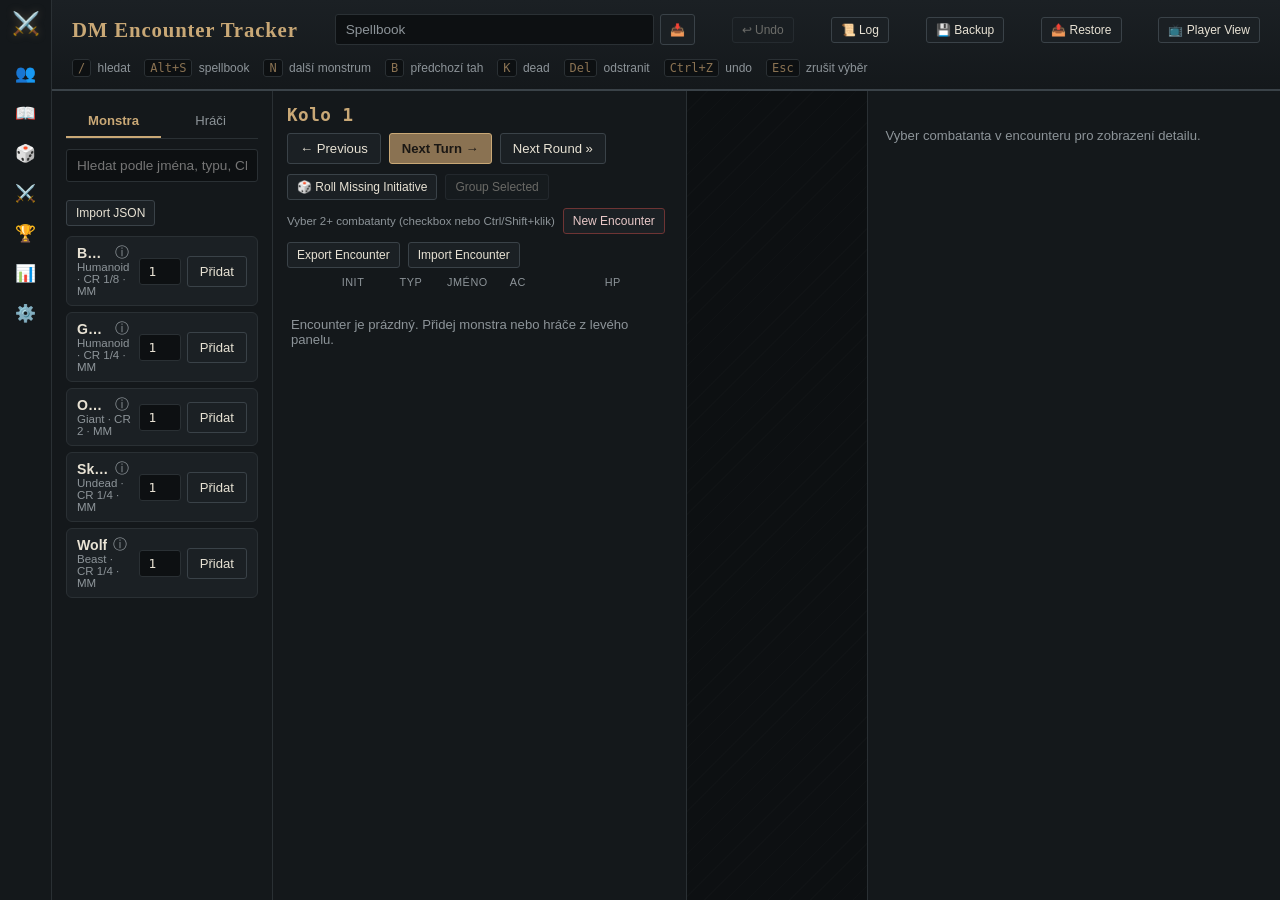
==== commit 0637e781: "Another redesign" ====
--- a/index.html
+++ b/index.html
@@ -7,6 +7,19 @@
   <link rel="stylesheet" href="style.css" />
 </head>
 <body>
+
+  <nav class="icon-rail" aria-label="Navigace">
+    <div class="icon-rail-logo" title="DM Encounter Tracker">⚔️</div>
+    <button class="icon-rail-btn" type="button" title="Hráči">👥</button>
+    <button class="icon-rail-btn" type="button" title="Knihovna">📖</button>
+    <button class="icon-rail-btn" type="button" title="Kostky">🎲</button>
+    <button class="icon-rail-btn" type="button" title="Combat">⚔️</button>
+    <button class="icon-rail-btn" type="button" title="Achievements">🏆</button>
+    <button class="icon-rail-btn" type="button" title="Statistiky">📊</button>
+    <button class="icon-rail-btn" type="button" title="Nastavení">⚙️</button>
+  </nav>
+
+  <div class="app-main-column">
 
   <header class="app-header">
     <h1 class="app-title">DM Encounter Tracker</h1>
@@ -121,12 +134,22 @@
       <div id="turn-list" class="turn-list"></div>
     </section>
 
+    <!-- DOCKING STRIP: empty space sized to match the pinned floating
+         card width (180px = half of the 360px spell card), so the DM
+         has a dedicated place to drag pinned stat blocks/spell cards
+         without them overlapping panel content. Purely visual -- no
+         auto-placement logic, the DM drags cards here manually same as
+         anywhere else on screen. -->
+    <div class="panel-dock-strip" aria-hidden="true"></div>
+
     <!-- RIGHT PANEL: selected combatant detail -->
     <section class="panel panel-right" aria-label="Detail combatanta">
       <div id="detail-panel" class="detail-panel"></div>
     </section>
 
   </main>
+
+  </div>
 
   <!-- Floating stat block popover (bullet F). Positioned dynamically near
        the clicked ⓘ icon by ui.js. Hidden by default. -->
--- a/style.css
+++ b/style.css
@@ -76,9 +76,63 @@
 
 body {
   display: flex;
-  flex-direction: column;
+  flex-direction: row;
   height: 100vh;
   overflow: hidden;
+}
+
+.app-main-column {
+  flex: 1;
+  display: flex;
+  flex-direction: column;
+  min-width: 0;
+  overflow: hidden;
+}
+
+/* =========================================================================
+   Icon rail -- full-height navigation strip, left of everything else
+   (including the header). Icons are placeholder emoji for now (swappable
+   for real icon assets later); none are wired to any action yet since
+   the visualization didn't specify what each destination should do.
+   ========================================================================= */
+
+.icon-rail {
+  width: 52px;
+  flex-shrink: 0;
+  background: var(--bg-panel);
+  border-right: 1px solid var(--border-soft);
+  display: flex;
+  flex-direction: column;
+  align-items: center;
+  padding: 10px 0;
+  gap: 4px;
+}
+
+.icon-rail-logo {
+  font-size: 1.4rem;
+  margin-bottom: 14px;
+  filter: drop-shadow(0 0 4px rgba(201, 168, 118, 0.3));
+}
+
+.icon-rail-btn {
+  width: 36px;
+  height: 36px;
+  background: none;
+  border: 1px solid transparent;
+  border-radius: var(--radius-sm);
+  color: var(--text-muted);
+  font-size: 1.05rem;
+  cursor: pointer;
+  display: flex;
+  align-items: center;
+  justify-content: center;
+  transition: background 0.15s ease, border-color 0.15s ease;
+}
+
+.icon-rail-btn:hover {
+  background: var(--bg-panel-raised);
+  border-color: var(--border-strong);
+  color: var(--gold);
 }
 
 /* Respect reduced-motion preference: kill the transitions below. */
@@ -458,7 +512,7 @@
 .app-layout {
   flex: 1;
   display: grid;
-  grid-template-columns: 280px 1.4fr 320px;
+  grid-template-columns: minmax(220px, 1fr) minmax(290px, 2fr) 180px minmax(290px, 2fr);
   gap: 1px;
   overflow: hidden;
   background: var(--border-soft);
@@ -471,6 +525,26 @@
   display: flex;
   flex-direction: column;
   min-height: 0;
+}
+
+/* Empty docking strip for pinned floating cards (stat blocks, spell
+   cards) -- see the comment in index.html. Slightly darker than the
+   surrounding panels and faintly labeled so the empty space reads as
+   intentional, not as a layout bug. */
+.panel-dock-strip {
+  background: var(--bg-ink);
+  position: relative;
+}
+
+.panel-dock-strip::after {
+  content: '';
+  position: absolute;
+  inset: 0;
+  background-image: repeating-linear-gradient(
+    135deg,
+    transparent 0 14px,
+    rgba(255, 255, 255, 0.012) 14px 15px
+  );
 }
 
 .panel h2 {
@@ -1014,9 +1088,95 @@
   gap: 14px;
 }
 
-.detail-header {
+.detail-header-v2 {
+  display: flex;
+  align-items: center;
+  gap: 12px;
+  padding-bottom: 10px;
   border-bottom: 1px solid var(--border-soft);
-  padding-bottom: 10px;
+}
+
+.detail-portrait {
+  flex-shrink: 0;
+  width: 48px;
+  height: 48px;
+  border-radius: 50%;
+  background: var(--bg-panel);
+  border: 2px solid var(--gold-dim);
+  display: flex;
+  align-items: center;
+  justify-content: center;
+  font-size: 1.5rem;
+  overflow: hidden;
+}
+
+.detail-header-main {
+  flex: 1;
+  min-width: 0;
+}
+
+.detail-header-stats {
+  display: flex;
+  gap: 14px;
+  flex-shrink: 0;
+}
+
+.detail-stat-block {
+  display: flex;
+  flex-direction: column;
+  align-items: center;
+  gap: 3px;
+}
+
+.detail-stat-label {
+  font-size: 0.65rem;
+  text-transform: uppercase;
+  letter-spacing: 0.06em;
+  color: var(--text-muted);
+}
+
+/* AC rendered as an outlined shield shape via clip-path, gold-rimmed,
+   matching the visualization's shield-with-number-inside treatment
+   (rather than a plain number or a generic rounded box). */
+.detail-stat-shield {
+  width: 34px;
+  height: 38px;
+  background: var(--bg-ink);
+  border: 2px solid var(--gold-dim);
+  clip-path: polygon(50% 0%, 100% 15%, 100% 60%, 50% 100%, 0% 60%, 0% 15%);
+  display: flex;
+  align-items: center;
+  justify-content: center;
+  font-family: var(--font-mono);
+  font-weight: 700;
+  font-size: 0.95rem;
+  color: var(--text-parchment);
+}
+
+.detail-stat-value {
+  font-family: var(--font-mono);
+  font-weight: 700;
+  font-size: 1rem;
+  color: var(--text-parchment);
+  background: var(--bg-ink);
+  border: 1px solid var(--border-soft);
+  border-radius: var(--radius-sm);
+  padding: 4px 10px;
+  min-width: 34px;
+  text-align: center;
+}
+
+/* HP box color escalates with how low current HP is, mirroring the
+   same thresholds used for the turn-row HP bar fill elsewhere. */
+.detail-stat-value.detail-hp-mid {
+  color: var(--gold);
+  border-color: var(--gold-dim);
+}
+
+.detail-stat-value.detail-hp-low {
+  color: var(--red-blood);
+  border-color: var(--red-blood-dim);
+  background: rgba(168, 68, 68, 0.1);
 }
 
 .detail-name {
@@ -1439,22 +1599,27 @@
    Accordion (bullet E) -- collapsible detail sections
    ========================================================================= */
 
-.accordion-section {
-  border: 1px solid var(--border-soft);
+.accordion-plaque {
+  border: 1px solid var(--gold-dim);
   border-radius: var(--radius-md);
   overflow: hidden;
+  background: var(--bg-panel-raised);
+}
+
+.accordion-section + .accordion-section {
+  border-top: 1px solid var(--border-soft);
 }
 
 .accordion-header {
   width: 100%;
-  background: var(--bg-panel-raised);
+  background: none;
   border: none;
   color: var(--text-parchment);
   font-family: var(--font-body);
   font-size: 0.82rem;
   font-weight: 600;
   text-align: left;
-  padding: 8px 10px;
+  padding: 9px 12px;
   cursor: pointer;
   display: flex;
   align-items: center;
@@ -1463,12 +1628,22 @@
 
 .accordion-header:hover {
   background: var(--border-soft);
+}
+
+.accordion-header-label {
+  flex: 1;
 }
 
 .accordion-arrow {
   color: var(--gold-dim);
   font-size: 0.7rem;
   width: 10px;
+  flex-shrink: 0;
+}
+
+.accordion-arrow-end {
+  color: var(--gold-dim);
+  font-size: 0.7rem;
   flex-shrink: 0;
 }
 
@@ -1806,6 +1981,53 @@
   text-align: right;
 }
 
+/* Read-only ability box used by the detail panel's always-visible
+   ability grid (renderAbilityGrid() in ui.js) -- distinct from the
+   player-editor's .ability-field/.ability-input-row above, which is an
+   editable form in a different page that happens to share the same
+   outer .ability-grid container class. */
+.ability-grid-box {
+  background: var(--bg-panel);
+  border: 1px solid var(--border-soft);
+  border-radius: var(--radius-sm);
+  padding: 8px 6px;
+  text-align: center;
+}
+
+.ability-grid-label {
+  font-size: 0.65rem;
+  text-transform: uppercase;
+  letter-spacing: 0.06em;
+  color: var(--text-muted);
+  margin-bottom: 3px;
+}
+
+.ability-grid-score {
+  font-family: var(--font-mono);
+  font-size: 1rem;
+  font-weight: 700;
+  color: var(--text-parchment);
+}
+
+.ability-grid-mod {
+  font-size: 0.78rem;
+  color: var(--gold);
+  font-weight: 600;
+}
+
+.ability-grid-save {
+  font-size: 0.7rem;
+  color: var(--text-muted);
+  margin-top: 4px;
+  border-top: 1px solid var(--border-soft);
+  padding-top: 4px;
+}
+
+.ability-grid-save strong {
+  color: var(--gold);
+  font-family: var(--font-mono);
+}
+
 /* ---- Saving throw grid ---- */
 
 .save-grid {
@@ -1899,6 +2121,21 @@
   align-items: center;
   gap: 8px;
   flex-wrap: wrap;
+}
+
+.passive-row-item {
+  font-size: 0.78rem;
+  color: var(--text-muted);
+  background: var(--bg-panel);
+  border: 1px solid var(--border-soft);
+  border-radius: var(--radius-sm);
+  padding: 4px 9px;
+}
+
+.passive-row-item strong {
+  color: var(--gold);
+  font-family: var(--font-mono);
+  font-weight: 700;
 }
 
 .passive-row-label {
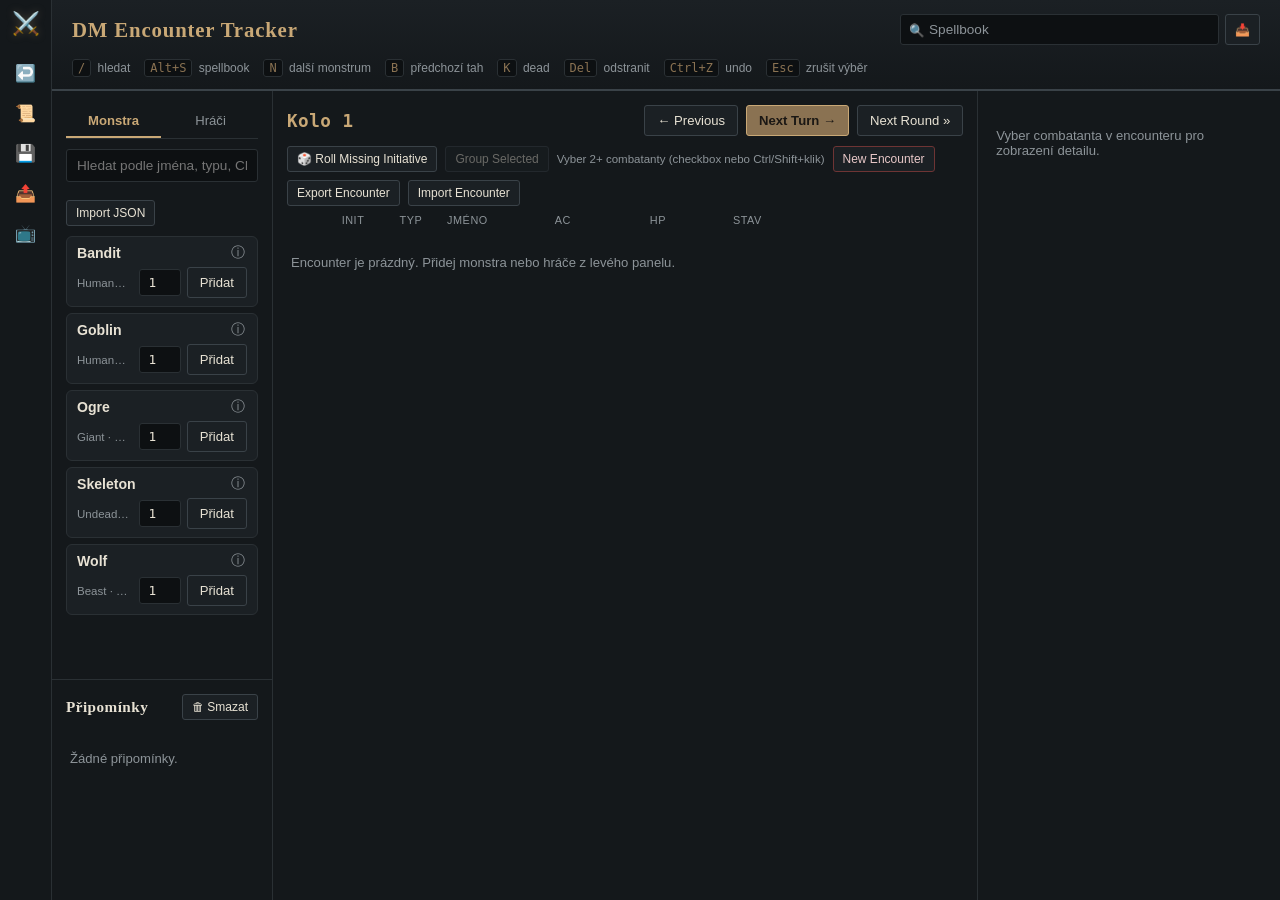
==== commit 193f83d8: "Redesign and changing layout" ====
--- a/index.html
+++ b/index.html
@@ -10,13 +10,12 @@
 
   <nav class="icon-rail" aria-label="Navigace">
     <div class="icon-rail-logo" title="DM Encounter Tracker">⚔️</div>
-    <button class="icon-rail-btn" type="button" title="Hráči">👥</button>
-    <button class="icon-rail-btn" type="button" title="Knihovna">📖</button>
-    <button class="icon-rail-btn" type="button" title="Kostky">🎲</button>
-    <button class="icon-rail-btn" type="button" title="Combat">⚔️</button>
-    <button class="icon-rail-btn" type="button" title="Achievements">🏆</button>
-    <button class="icon-rail-btn" type="button" title="Statistiky">📊</button>
-    <button class="icon-rail-btn" type="button" title="Nastavení">⚙️</button>
+    <button id="undo-btn" class="icon-rail-btn" type="button" title="Vrátit poslední akci (Ctrl+Z)">↩️</button>
+    <button id="combat-log-btn" class="icon-rail-btn" type="button" title="Otevřít Combat Log">📜</button>
+    <button id="backup-btn" class="icon-rail-btn" type="button" title="Stáhnout zálohu všech dat (monstra, hráči, kouzla, encounter, log)">💾</button>
+    <button id="restore-btn" class="icon-rail-btn" type="button" title="Obnovit ze zálohy">📤</button>
+    <input id="restore-input" type="file" accept=".json,application/json" hidden />
+    <button id="player-view-btn" class="icon-rail-btn" type="button" title="Otevřít Player View v novém okně (pro OBS)">📺</button>
   </nav>
 
   <div class="app-main-column">
@@ -26,26 +25,23 @@
 
     <div class="spellbook-search-container">
       <div class="spellbook-search-row">
-        <input
-          id="spellbook-search-input"
-          class="spellbook-search-input"
-          type="text"
-          placeholder="Spellbook"
-          autocomplete="off"
-          aria-label="Vyhledat kouzlo"
-        />
+        <div class="spellbook-search-input-wrap">
+          <span class="spellbook-search-icon" aria-hidden="true">🔍</span>
+          <input
+            id="spellbook-search-input"
+            class="spellbook-search-input"
+            type="text"
+            placeholder="Spellbook"
+            autocomplete="off"
+            aria-label="Vyhledat kouzlo"
+          />
+          <button id="spellbook-search-clear-btn" class="spellbook-search-clear-btn" type="button" aria-label="Vymazat vyhledávání" style="display:none">&times;</button>
+        </div>
         <button id="spellbook-import-btn" class="btn btn-small" type="button" title="Import Spells JSON">📥</button>
         <input id="spellbook-import-input" type="file" accept=".json,application/json" hidden />
       </div>
       <div id="spellbook-results" class="spellbook-results" style="display:none"></div>
     </div>
-
-    <button id="undo-btn" class="btn btn-small" type="button" title="Vrátit poslední akci (Ctrl+Z)">↩ Undo</button>
-    <button id="combat-log-btn" class="btn btn-small" type="button" title="Otevřít Combat Log">📜 Log</button>
-    <button id="backup-btn" class="btn btn-small" type="button" title="Stáhnout zálohu všech dat (monstra, hráči, kouzla, encounter, log)">💾 Backup</button>
-    <button id="restore-btn" class="btn btn-small" type="button" title="Obnovit ze zálohy">📤 Restore</button>
-    <input id="restore-input" type="file" accept=".json,application/json" hidden />
-    <button id="player-view-btn" class="btn btn-small" type="button" title="Otevřít Player View v novém okně (pro OBS)">📺 Player View</button>
 
     <div class="header-shortcuts">
       <span><kbd>/</kbd> hledat</span>
@@ -60,6 +56,10 @@
   </header>
 
   <main class="app-layout">
+
+    <!-- LEFT COLUMN: library panel + reminders panel stacked, occupying
+         the grid's first column together. -->
+    <div class="left-column">
 
     <!-- LEFT PANEL: monster + player library, search, import -->
     <section class="panel panel-left" aria-label="Knihovna">
@@ -97,6 +97,22 @@
       </div>
     </section>
 
+    <!-- REMINDERS PANEL: persistent short history (FIFO, capped at a few
+         items) of condition-duration and concentration-check reminders.
+         Replaces the old floating/auto-dismissing toast notifications --
+         see js/toast.js for the ReminderToast module that manages this. -->
+    <section class="panel panel-reminders" aria-label="Připomínky">
+      <div class="panel-header panel-reminders-header">
+        <h2>Připomínky</h2>
+        <button id="clear-reminders-btn" class="btn btn-small" type="button" title="Smazat všechny připomínky">🗑 Smazat</button>
+      </div>
+      <div id="reminders-list" class="reminders-list">
+        <p class="empty-hint">Žádné připomínky.</p>
+      </div>
+    </section>
+
+    </div>
+
     <!-- MIDDLE PANEL: active encounter / turn order -->
     <section class="panel panel-middle" aria-label="Encounter">
       <div class="panel-header panel-header-encounter">
@@ -133,14 +149,6 @@
       </div>
       <div id="turn-list" class="turn-list"></div>
     </section>
-
-    <!-- DOCKING STRIP: empty space sized to match the pinned floating
-         card width (180px = half of the 360px spell card), so the DM
-         has a dedicated place to drag pinned stat blocks/spell cards
-         without them overlapping panel content. Purely visual -- no
-         auto-placement logic, the DM drags cards here manually same as
-         anywhere else on screen. -->
-    <div class="panel-dock-strip" aria-hidden="true"></div>
 
     <!-- RIGHT PANEL: selected combatant detail -->
     <section class="panel panel-right" aria-label="Detail combatanta">
--- a/style.css
+++ b/style.css
@@ -203,13 +203,47 @@
   gap: 6px;
 }
 
+.spellbook-search-input-wrap {
+  position: relative;
+  flex: 1;
+  min-width: 0;
+}
+
+.spellbook-search-icon {
+  position: absolute;
+  left: 9px;
+  top: 50%;
+  transform: translateY(-50%);
+  color: var(--gold-dim);
+  font-size: 0.78rem;
+  pointer-events: none;
+}
+
+.spellbook-search-clear-btn {
+  position: absolute;
+  right: 6px;
+  top: 50%;
+  transform: translateY(-50%);
+  background: none;
+  border: none;
+  color: var(--text-muted);
+  font-size: 1rem;
+  line-height: 1;
+  cursor: pointer;
+  padding: 2px 4px;
+}
+
+.spellbook-search-clear-btn:hover {
+  color: var(--gold);
+}
+
 .spellbook-search-input {
-  flex: 1;
+  width: 100%;
   background: var(--bg-ink);
   border: 1px solid var(--border-soft);
   border-radius: var(--radius-sm);
   color: var(--text-parchment);
-  padding: 7px 10px;
+  padding: 7px 28px;
   font-size: 0.85rem;
   font-family: var(--font-body);
   min-width: 0;
@@ -512,7 +546,7 @@
 .app-layout {
   flex: 1;
   display: grid;
-  grid-template-columns: minmax(220px, 1fr) minmax(290px, 2fr) 180px minmax(290px, 2fr);
+  grid-template-columns: minmax(220px, 1fr) minmax(420px, 3.5fr) minmax(300px, 1.5fr);
   gap: 1px;
   overflow: hidden;
   background: var(--border-soft);
@@ -527,24 +561,23 @@
   min-height: 0;
 }
 
-/* Empty docking strip for pinned floating cards (stat blocks, spell
-   cards) -- see the comment in index.html. Slightly darker than the
-   surrounding panels and faintly labeled so the empty space reads as
-   intentional, not as a layout bug. */
-.panel-dock-strip {
-  background: var(--bg-ink);
-  position: relative;
-}
-
-.panel-dock-strip::after {
-  content: '';
-  position: absolute;
-  inset: 0;
-  background-image: repeating-linear-gradient(
-    135deg,
-    transparent 0 14px,
-    rgba(255, 255, 255, 0.012) 14px 15px
-  );
+.left-column {
+  display: flex;
+  flex-direction: column;
+  min-height: 0;
+  overflow: hidden;
+  gap: 1px;
+  background: var(--border-soft);
+}
+
+.left-column .panel-left {
+  flex: 1;
+  min-height: 0;
+}
+
+.left-column .panel-reminders {
+  flex-shrink: 0;
+  height: 220px;
 }
 
 .panel h2 {
@@ -685,15 +718,15 @@
   border-radius: var(--radius-md);
   padding: 8px 10px;
   display: flex;
-  align-items: center;
-  justify-content: space-between;
-  gap: 8px;
+  flex-direction: column;
+  gap: 6px;
 }
 
 .monster-row-info {
   display: flex;
   flex-direction: column;
   min-width: 0;
+  gap: 2px;
 }
 
 .monster-row-name {
@@ -703,18 +736,33 @@
   font-size: 0.88rem;
   font-weight: 600;
   color: var(--text-parchment);
+  width: 100%;
 }
 
 .monster-row-name-text {
+  /* Name now has the panel's full width on its own line, so it no
+     longer needs ellipsis truncation -- it wraps normally instead if a
+     name is unusually long, rather than being cut off mid-word. */
+  white-space: normal;
+  overflow-wrap: break-word;
+  min-width: 0;
+  flex: 1;
+}
+
+.monster-row-second-line {
+  display: flex;
+  align-items: center;
+  justify-content: space-between;
+  gap: 8px;
+}
+
+.monster-row-meta {
+  font-size: 0.72rem;
+  color: var(--text-muted);
   white-space: nowrap;
   overflow: hidden;
   text-overflow: ellipsis;
   min-width: 0;
-}
-
-.monster-row-meta {
-  font-size: 0.72rem;
-  color: var(--text-muted);
 }
 
 .monster-row-actions {
@@ -1689,40 +1737,74 @@
 }
 
 /* =========================================================================
-   Reminder toasts (bullet D) -- small floating notifications, NOT a
-   modal/alert/confirm. Stack in the bottom-right corner; each one
-   manages its own auto-dismiss independently so a burst of several
-   reminders (e.g. from one Next Round) doesn't cut each other short.
+   Reminders panel (replaces the old floating auto-dismissing toasts) --
+   a persistent, FIFO-capped (max 3) list under the library panel. See
+   js/toast.js for the ReminderToast module managing this.
    ========================================================================= */
 
-.reminder-toast-container {
-  position: fixed;
-  bottom: 20px;
-  right: 20px;
-  z-index: 1500;
-  display: flex;
-  flex-direction: column;
-  gap: 8px;
-  pointer-events: none;
-  max-width: 320px;
-}
-
-.reminder-toast {
+.panel-reminders {
+  overflow: hidden;
+}
+
+.panel-reminders-header {
+  display: flex;
+  align-items: center;
+  gap: 10px;
+  margin-bottom: 8px;
+  flex-shrink: 0;
+}
+
+.panel-reminders-header h2 {
+  margin: 0;
+}
+
+.reminders-list {
+  display: flex;
+  flex-direction: column;
+  gap: 6px;
+  overflow-y: auto;
+}
+
+.reminder-item {
+  display: flex;
+  align-items: center;
+  gap: 10px;
   background: var(--bg-panel-raised);
-  border: 1px solid var(--gold-dim);
+  border: 1px solid var(--border-soft);
   border-radius: var(--radius-md);
-  box-shadow: 0 6px 18px rgba(0, 0, 0, 0.45);
-  padding: 10px 14px;
-  font-size: 0.82rem;
-  color: var(--text-parchment);
-  opacity: 0;
-  transform: translateY(8px);
-  transition: opacity 0.25s ease, transform 0.25s ease;
-}
-
-.reminder-toast-visible {
-  opacity: 1;
-  transform: translateY(0);
+  padding: 8px 10px;
+}
+
+.reminder-icon {
+  flex-shrink: 0;
+  font-size: 0.95rem;
+}
+
+.reminder-text {
+  flex: 1;
+  font-size: 0.8rem;
+  color: var(--text-parchment);
+  min-width: 0;
+}
+
+/* Highlighted words within a reminder's text -- condition name in one
+   accent, combatant name in another, matching the visualization's
+   colored "Frightened on Goblin 2" style rather than plain uniform text. */
+.reminder-condition {
+  color: var(--steel-blue);
+  font-weight: 600;
+}
+
+.reminder-name {
+  color: var(--gold);
+  font-weight: 600;
+}
+
+.reminder-time {
+  flex-shrink: 0;
+  font-family: var(--font-mono);
+  font-size: 0.7rem;
+  color: var(--text-muted);
 }
 
 /* =========================================================================
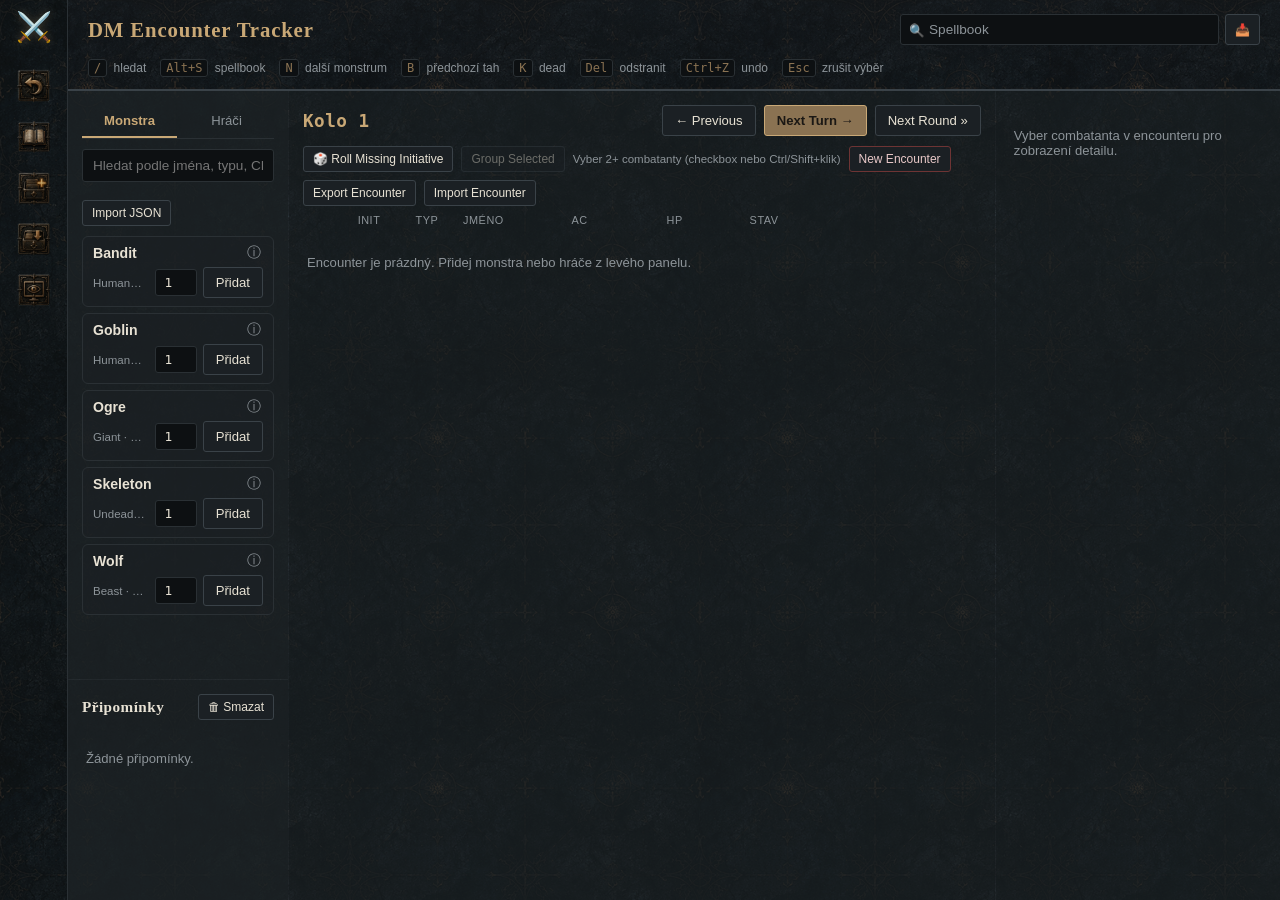
==== commit 62430d3e: "changing icons" ====
--- a/index.html
+++ b/index.html
@@ -10,12 +10,12 @@
 
   <nav class="icon-rail" aria-label="Navigace">
     <div class="icon-rail-logo" title="DM Encounter Tracker">⚔️</div>
-    <button id="undo-btn" class="icon-rail-btn" type="button" title="Vrátit poslední akci (Ctrl+Z)">↩️</button>
-    <button id="combat-log-btn" class="icon-rail-btn" type="button" title="Otevřít Combat Log">📜</button>
-    <button id="backup-btn" class="icon-rail-btn" type="button" title="Stáhnout zálohu všech dat (monstra, hráči, kouzla, encounter, log)">💾</button>
-    <button id="restore-btn" class="icon-rail-btn" type="button" title="Obnovit ze zálohy">📤</button>
+    <button id="undo-btn" class="icon-rail-btn" type="button" title="Vrátit poslední akci (Ctrl+Z)"><img src="assets/icons/icon-undo.png" alt="Undo" /></button>
+    <button id="combat-log-btn" class="icon-rail-btn" type="button" title="Otevřít Combat Log"><img src="assets/icons/icon-combat-log.png" alt="Combat Log" /></button>
+    <button id="backup-btn" class="icon-rail-btn" type="button" title="Stáhnout zálohu všech dat (monstra, hráči, kouzla, encounter, log)"><img src="assets/icons/icon-backup.png" alt="Backup" /></button>
+    <button id="restore-btn" class="icon-rail-btn" type="button" title="Obnovit ze zálohy"><img src="assets/icons/icon-restore.png" alt="Restore" /></button>
     <input id="restore-input" type="file" accept=".json,application/json" hidden />
-    <button id="player-view-btn" class="icon-rail-btn" type="button" title="Otevřít Player View v novém okně (pro OBS)">📺</button>
+    <button id="player-view-btn" class="icon-rail-btn" type="button" title="Otevřít Player View v novém okně (pro OBS)"><img src="assets/icons/icon-player-view.png" alt="Player View" /></button>
   </nav>
 
   <div class="app-main-column">
--- a/style.css
+++ b/style.css
@@ -14,6 +14,27 @@
   --bg-ink: #0d1012;
   --bg-panel: #14181b;
   --bg-panel-raised: #1b2024;
+
+  /* Translucent variants of the above, used for surfaces meant to let
+     the body's tiled background texture subtly show through (panels,
+     header, icon rail) rather than fully blocking it out. Alpha is high
+     enough that text/content remains fully legible -- this is meant as
+     a faint hint of texture, not a visible pattern competing with the
+     UI for attention. */
+  --bg-ink-translucent: rgba(13, 16, 18, 0.58);
+  --bg-panel-translucent: rgba(20, 24, 27, 0.54);
+  --bg-panel-raised-translucent: rgba(27, 32, 36, 0.52);
+  --border-soft-translucent: rgba(42, 48, 52, 0.50);
+
+  /* Icon rail panel width tracking: base is the original size before any
+     resizing, current is whatever it actually is now. The difference
+     between them is the exact amount the right COLUMN's width gets
+     reduced by (see .app-layout below) -- so growing/shrinking the
+     panel always comes specifically out of the right column's share,
+     never redistributed proportionally across all three columns via
+     their normal fr-based scaling. */
+  --icon-rail-base-width: 52px;
+  --icon-rail-current-width: 68px;
   --border-soft: #2a3034;
   --border-strong: #3a4248;
   --gold: #c9a876;
@@ -79,6 +100,10 @@
   flex-direction: row;
   height: 100vh;
   overflow: hidden;
+  background-color: var(--bg-ink);
+  background-image: url('assets/background-tile.png');
+  background-size: 700px 700px;
+  background-repeat: repeat;
 }
 
 .app-main-column {
@@ -97,9 +122,9 @@
    ========================================================================= */
 
 .icon-rail {
-  width: 52px;
-  flex-shrink: 0;
-  background: var(--bg-panel);
+  width: var(--icon-rail-current-width);
+  flex-shrink: 0;
+  background: var(--bg-panel-translucent);
   border-right: 1px solid var(--border-soft);
   display: flex;
   flex-direction: column;
@@ -109,14 +134,14 @@
 }
 
 .icon-rail-logo {
-  font-size: 1.4rem;
+  font-size: 1.82rem;
   margin-bottom: 14px;
   filter: drop-shadow(0 0 4px rgba(201, 168, 118, 0.3));
 }
 
 .icon-rail-btn {
-  width: 36px;
-  height: 36px;
+  width: 47px;
+  height: 47px;
   background: none;
   border: 1px solid transparent;
   border-radius: var(--radius-sm);
@@ -127,6 +152,18 @@
   align-items: center;
   justify-content: center;
   transition: background 0.15s ease, border-color 0.15s ease;
+}
+
+.icon-rail-btn img {
+  width: 34px;
+  height: 34px;
+  opacity: 0.82;
+  transition: opacity 0.15s ease, filter 0.15s ease;
+}
+
+.icon-rail-btn:hover img {
+  opacity: 1;
+  filter: drop-shadow(0 0 3px rgba(201, 168, 118, 0.5));
 }
 
 .icon-rail-btn:hover {
@@ -153,7 +190,7 @@
   justify-content: space-between;
   gap: 16px;
   padding: 14px 20px;
-  background: linear-gradient(180deg, var(--bg-panel-raised), var(--bg-panel));
+  background: linear-gradient(180deg, var(--bg-panel-raised-translucent), var(--bg-panel-translucent));
   border-bottom: 2px solid var(--border-strong);
   flex-shrink: 0;
   flex-wrap: wrap;
@@ -546,19 +583,23 @@
 .app-layout {
   flex: 1;
   display: grid;
-  grid-template-columns: minmax(220px, 1fr) minmax(420px, 3.5fr) minmax(300px, 1.5fr);
+  grid-template-columns: minmax(220px, 1fr) minmax(420px, 3.5fr) minmax(284px, 1.5fr);
   gap: 1px;
   overflow: hidden;
-  background: var(--border-soft);
+  background: var(--border-soft-translucent);
 }
 
 .panel {
-  background: var(--bg-panel);
+  background: var(--bg-panel-translucent);
   padding: 14px;
   overflow-y: auto;
   display: flex;
   flex-direction: column;
   min-height: 0;
+}
+
+.panel-right {
+  min-width: 284px;
 }
 
 .left-column {
@@ -567,7 +608,7 @@
   min-height: 0;
   overflow: hidden;
   gap: 1px;
-  background: var(--border-soft);
+  background: var(--border-soft-translucent);
 }
 
 .left-column .panel-left {
@@ -713,7 +754,7 @@
 }
 
 .monster-row {
-  background: var(--bg-panel-raised);
+  background: var(--bg-panel-raised-translucent);
   border: 1px solid var(--border-soft);
   border-radius: var(--radius-md);
   padding: 8px 10px;
@@ -848,7 +889,7 @@
   grid-template-columns: 24px 44px 52px 1fr 40px 130px 1.4fr 90px;
   align-items: center;
   gap: 10px;
-  background: var(--bg-panel-raised);
+  background: var(--bg-panel-raised-translucent);
   border: 1px solid var(--border-soft);
   border-left: 3px solid transparent;
   border-radius: var(--radius-md);
@@ -1183,48 +1224,64 @@
   color: var(--text-muted);
 }
 
-/* AC rendered as an outlined shield shape via clip-path, gold-rimmed,
-   matching the visualization's shield-with-number-inside treatment
-   (rather than a plain number or a generic rounded box). */
-.detail-stat-shield {
-  width: 34px;
-  height: 38px;
-  background: var(--bg-ink);
-  border: 2px solid var(--gold-dim);
-  clip-path: polygon(50% 0%, 100% 15%, 100% 60%, 50% 100%, 0% 60%, 0% 15%);
-  display: flex;
-  align-items: center;
-  justify-content: center;
+/* Each stat (AC/HP/Init) is rendered as a value centered over a themed
+   PNG badge (shield/heart/compass respectively) rather than a plain box
+   or CSS clip-path shape -- replaces the earlier shield-via-clip-path
+   approach now that real artwork is available for all three stats. */
+.detail-stat-icon {
+  position: relative;
+  width: 123px;
+  height: 48px;
+  background-size: contain;
+  background-position: center;
+  background-repeat: no-repeat;
   font-family: var(--font-mono);
   font-weight: 700;
   font-size: 0.95rem;
   color: var(--text-parchment);
-}
-
-.detail-stat-value {
-  font-family: var(--font-mono);
-  font-weight: 700;
-  font-size: 1rem;
-  color: var(--text-parchment);
-  background: var(--bg-ink);
-  border: 1px solid var(--border-soft);
-  border-radius: var(--radius-sm);
-  padding: 4px 10px;
-  min-width: 34px;
-  text-align: center;
-}
-
-/* HP box color escalates with how low current HP is, mirroring the
-   same thresholds used for the turn-row HP bar fill elsewhere. */
-.detail-stat-value.detail-hp-mid {
-  color: var(--gold);
-  border-color: var(--gold-dim);
-}
-
-.detail-stat-value.detail-hp-low {
-  color: var(--red-blood);
-  border-color: var(--red-blood-dim);
-  background: rgba(168, 68, 68, 0.1);
+  text-shadow: 0 1px 2px rgba(0, 0, 0, 0.8);
+}
+
+/* Positions the value text at the plate's actual center (measured at
+   ~64% of the image's width from the source PNG's badge+plate layout),
+   not the whole element's center -- centering on the full box would
+   push text half onto the circular badge instead. Using absolute
+   positioning + translateX(-50%) (rather than padding + translate on
+   the flex container) keeps the text correctly centered on that exact
+   point regardless of how long the value text is (short "15" vs.
+   longer "23/44" both center identically). */
+.detail-stat-icon-value {
+  position: absolute;
+  left: 64.2%;
+  top: 50%;
+  transform: translate(-50%, -50%);
+  white-space: nowrap;
+}
+
+.detail-stat-icon-ac {
+  background-image: url('assets/icons/stat-ac.png');
+}
+
+.detail-stat-icon-hp {
+  background-image: url('assets/icons/stat-hp.png');
+}
+
+.detail-stat-icon-init {
+  background-image: url('assets/icons/stat-init.png');
+}
+
+/* HP value color escalates with how low current HP is, mirroring the
+   same thresholds used for the turn-row HP bar fill elsewhere. The
+   artwork itself doesn't change (a colored border/background like the
+   old plain box had would clash with the ornate frame art) -- urgency
+   is conveyed by the number's own color and glow instead. */
+.detail-stat-icon-hp.detail-hp-mid {
+  color: var(--gold);
+}
+
+.detail-stat-icon-hp.detail-hp-low {
+  color: #ff8888;
+  text-shadow: 0 0 6px rgba(255, 0, 0, 0.6), 0 1px 2px rgba(0, 0, 0, 0.9);
 }
 
 .detail-name {
@@ -1651,7 +1708,7 @@
   border: 1px solid var(--gold-dim);
   border-radius: var(--radius-md);
   overflow: hidden;
-  background: var(--bg-panel-raised);
+  background: var(--bg-panel-raised-translucent);
 }
 
 .accordion-section + .accordion-section {
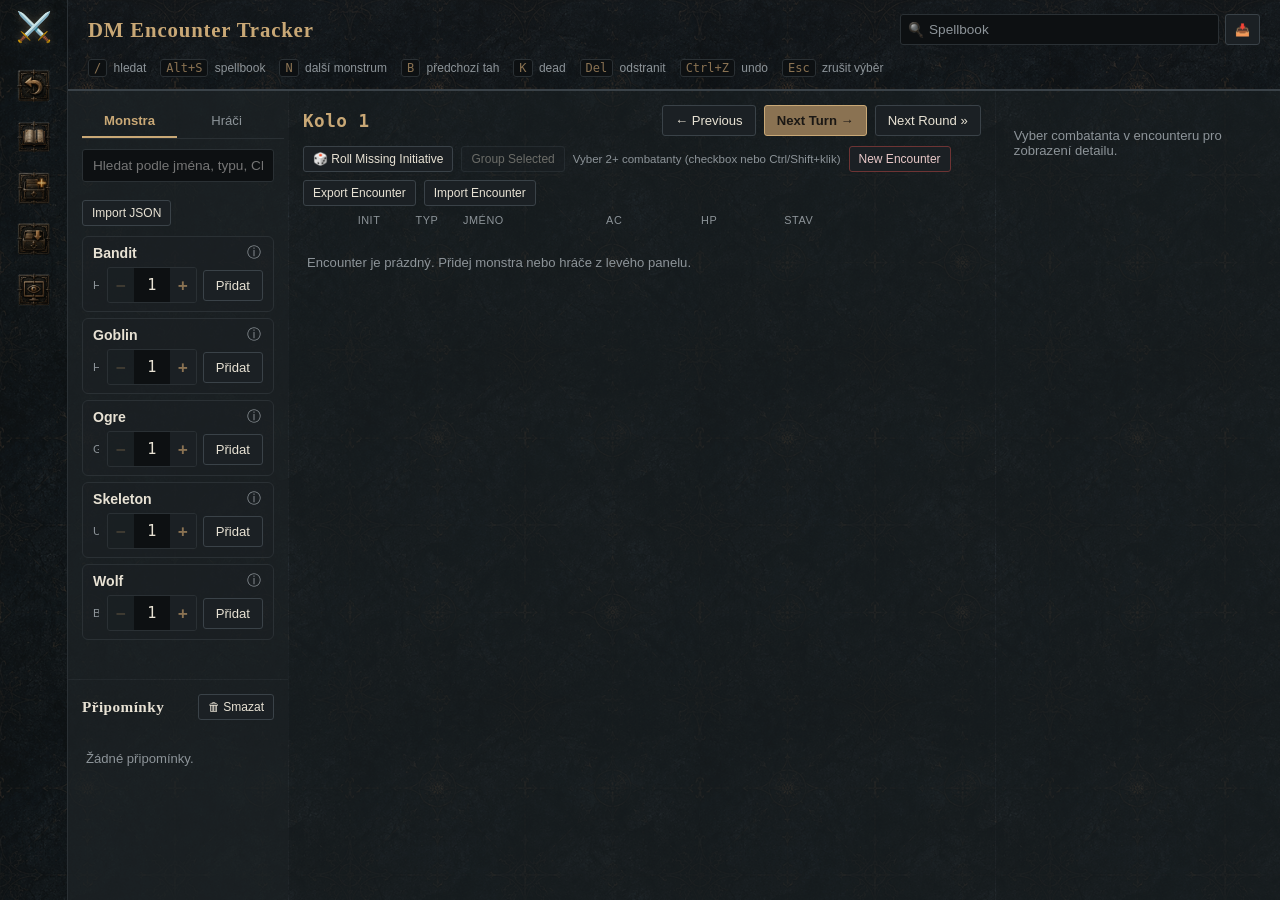
==== commit 40d8be4b: "Lot of cosmetics, new icons etc." ====
--- a/index.html
+++ b/index.html
@@ -26,7 +26,7 @@
     <div class="spellbook-search-container">
       <div class="spellbook-search-row">
         <div class="spellbook-search-input-wrap">
-          <span class="spellbook-search-icon" aria-hidden="true">🔍</span>
+          <span class="spellbook-search-icon" aria-hidden="true"><img src="assets/icons/icon-search.png" alt="" /></span>
           <input
             id="spellbook-search-input"
             class="spellbook-search-input"
--- a/style.css
+++ b/style.css
@@ -106,6 +106,45 @@
   background-repeat: repeat;
 }
 
+/* =========================================================================
+   Scrollbars -- themed globally so every scrollable panel/list/popover in
+   the app shares the same dark-track, gold-thumb look instead of the
+   browser's default white/gray scrollbar, which stood out harshly
+   against the app's dark palette.
+   ========================================================================= */
+
+/* Firefox: the two standard properties it supports for this. */
+* {
+  scrollbar-width: thin;
+  scrollbar-color: var(--gold-dim) var(--bg-ink);
+}
+
+/* Chrome/Edge/Safari: the ::-webkit-scrollbar pseudo-elements, which
+   allow more detailed styling (track/thumb colors, rounded corners,
+   hover state) than Firefox's two-property shorthand above. */
+::-webkit-scrollbar {
+  width: 10px;
+  height: 10px;
+}
+
+::-webkit-scrollbar-track {
+  background: var(--bg-ink);
+}
+
+::-webkit-scrollbar-thumb {
+  background: var(--gold-dim);
+  border-radius: 6px;
+  border: 2px solid var(--bg-ink);
+}
+
+::-webkit-scrollbar-thumb:hover {
+  background: var(--gold);
+}
+
+::-webkit-scrollbar-corner {
+  background: var(--bg-ink);
+}
+
 .app-main-column {
   flex: 1;
   display: flex;
@@ -248,12 +287,18 @@
 
 .spellbook-search-icon {
   position: absolute;
-  left: 9px;
+  left: 8px;
   top: 50%;
   transform: translateY(-50%);
-  color: var(--gold-dim);
-  font-size: 0.78rem;
   pointer-events: none;
+  display: flex;
+  align-items: center;
+}
+
+.spellbook-search-icon img {
+  width: 16px;
+  height: 16px;
+  opacity: 0.85;
 }
 
 .spellbook-search-clear-btn {
@@ -614,6 +659,16 @@
 .left-column .panel-left {
   flex: 1;
   min-height: 0;
+  /* Scrollbar sits closer to the panel's outer edge (away from window
+     content) rather than right against the card content -- the content
+     containers below get extra right padding to compensate, so cards
+     stay visually where they were, just with more breathing room
+     before the scrollbar starts. */
+  padding-right: 4px;
+}
+
+.left-column .panel-left .monster-results {
+  padding-right: 10px;
 }
 
 .left-column .panel-reminders {
@@ -814,15 +869,92 @@
 }
 
 .qty-input {
-  width: 42px;
+  width: 52px;
   background: var(--bg-ink);
   border: 1px solid var(--border-soft);
   border-radius: var(--radius-sm);
   color: var(--text-parchment);
-  padding: 5px;
-  font-size: 0.8rem;
+  padding: 8px 4px;
+  font-size: 0.95rem;
   text-align: center;
   font-family: var(--font-mono);
+}
+
+/* Hide the browser's default number-input spin arrows everywhere --
+   the monster-count field gets custom +/- buttons instead (see
+   .qty-stepper below), and the player-initiative field intentionally
+   has no increment/decrement controls at all (a DM types a specific
+   rolled value, not something to step through). */
+.qty-input::-webkit-outer-spin-button,
+.qty-input::-webkit-inner-spin-button {
+  -webkit-appearance: none;
+  margin: 0;
+}
+
+.qty-input[type='number'] {
+  -moz-appearance: textfield;
+}
+
+/* Custom stepper wrapping a qty-input: minus button, the input itself,
+   plus button -- replacing the browser's default spin arrows (which
+   can't be recolored/restyled to match the app's theme) with fully
+   themed controls, same treatment as the scrollbar restyling earlier. */
+.qty-stepper {
+  display: inline-flex;
+  align-items: stretch;
+  border: 1px solid var(--border-soft);
+  border-radius: var(--radius-sm);
+  overflow: hidden;
+}
+
+.qty-stepper .qty-input {
+  width: 36px;
+  border: none;
+  border-radius: 0;
+  padding: 8px 2px;
+}
+
+/* AC/Init values can be wider than the monster-count field's 1-20 range
+   (negative numbers, two-digit AC) -- give their steppers' input a bit
+   more room than the base 36px. */
+.detail-stats .qty-stepper .qty-input {
+  width: 32px;
+  font-size: 0.95rem;
+}
+
+.detail-stats .qty-stepper-btn {
+  width: 20px;
+  font-size: 0.85rem;
+}
+
+.qty-stepper-btn {
+  width: 26px;
+  background: var(--bg-panel-raised);
+  border: none;
+  color: var(--gold-dim);
+  font-family: var(--font-mono);
+  font-size: 1rem;
+  font-weight: 700;
+  cursor: pointer;
+  display: flex;
+  align-items: center;
+  justify-content: center;
+  transition: background 0.12s ease, color 0.12s ease;
+}
+
+.qty-stepper-btn:hover {
+  background: var(--border-soft);
+  color: var(--gold);
+}
+
+.qty-stepper-btn:active {
+  background: var(--gold-dim);
+  color: var(--bg-ink);
+}
+
+.qty-stepper-btn:disabled {
+  opacity: 0.35;
+  cursor: not-allowed;
 }
 
 .import-status {
@@ -863,7 +995,7 @@
 
 .turn-list-header {
   display: grid;
-  grid-template-columns: 24px 44px 52px 1fr 40px 130px 1.4fr 90px;
+  grid-template-columns: 24px 44px 52px 1.4fr 40px 130px 1fr 90px;
   gap: 10px;
   padding: 0 10px 6px 10px;
   font-size: 0.68rem;
@@ -886,7 +1018,7 @@
 
 .turn-row {
   display: grid;
-  grid-template-columns: 24px 44px 52px 1fr 40px 130px 1.4fr 90px;
+  grid-template-columns: 24px 44px 52px 1.4fr 40px 130px 1fr 90px;
   align-items: center;
   gap: 10px;
   background: var(--bg-panel-raised-translucent);
@@ -1179,24 +1311,38 @@
 
 .detail-header-v2 {
   display: flex;
-  align-items: center;
-  gap: 12px;
+  flex-direction: column;
+  gap: 10px;
   padding-bottom: 10px;
   border-bottom: 1px solid var(--border-soft);
 }
 
+.detail-header-top {
+  display: flex;
+  align-items: center;
+  gap: 12px;
+}
+
 .detail-portrait {
   flex-shrink: 0;
-  width: 48px;
-  height: 48px;
+  width: 64px;
+  height: 64px;
   border-radius: 50%;
   background: var(--bg-panel);
-  border: 2px solid var(--gold-dim);
   display: flex;
   align-items: center;
   justify-content: center;
+  overflow: hidden;
+}
+
+.detail-portrait img {
+  width: 100%;
+  height: 100%;
+  object-fit: cover;
+}
+
+.detail-portrait-emoji {
   font-size: 1.5rem;
-  overflow: hidden;
 }
 
 .detail-header-main {
@@ -1204,86 +1350,6 @@
   min-width: 0;
 }
 
-.detail-header-stats {
-  display: flex;
-  gap: 14px;
-  flex-shrink: 0;
-}
-
-.detail-stat-block {
-  display: flex;
-  flex-direction: column;
-  align-items: center;
-  gap: 3px;
-}
-
-.detail-stat-label {
-  font-size: 0.65rem;
-  text-transform: uppercase;
-  letter-spacing: 0.06em;
-  color: var(--text-muted);
-}
-
-/* Each stat (AC/HP/Init) is rendered as a value centered over a themed
-   PNG badge (shield/heart/compass respectively) rather than a plain box
-   or CSS clip-path shape -- replaces the earlier shield-via-clip-path
-   approach now that real artwork is available for all three stats. */
-.detail-stat-icon {
-  position: relative;
-  width: 123px;
-  height: 48px;
-  background-size: contain;
-  background-position: center;
-  background-repeat: no-repeat;
-  font-family: var(--font-mono);
-  font-weight: 700;
-  font-size: 0.95rem;
-  color: var(--text-parchment);
-  text-shadow: 0 1px 2px rgba(0, 0, 0, 0.8);
-}
-
-/* Positions the value text at the plate's actual center (measured at
-   ~64% of the image's width from the source PNG's badge+plate layout),
-   not the whole element's center -- centering on the full box would
-   push text half onto the circular badge instead. Using absolute
-   positioning + translateX(-50%) (rather than padding + translate on
-   the flex container) keeps the text correctly centered on that exact
-   point regardless of how long the value text is (short "15" vs.
-   longer "23/44" both center identically). */
-.detail-stat-icon-value {
-  position: absolute;
-  left: 64.2%;
-  top: 50%;
-  transform: translate(-50%, -50%);
-  white-space: nowrap;
-}
-
-.detail-stat-icon-ac {
-  background-image: url('assets/icons/stat-ac.png');
-}
-
-.detail-stat-icon-hp {
-  background-image: url('assets/icons/stat-hp.png');
-}
-
-.detail-stat-icon-init {
-  background-image: url('assets/icons/stat-init.png');
-}
-
-/* HP value color escalates with how low current HP is, mirroring the
-   same thresholds used for the turn-row HP bar fill elsewhere. The
-   artwork itself doesn't change (a colored border/background like the
-   old plain box had would clash with the ornate frame art) -- urgency
-   is conveyed by the number's own color and glow instead. */
-.detail-stat-icon-hp.detail-hp-mid {
-  color: var(--gold);
-}
-
-.detail-stat-icon-hp.detail-hp-low {
-  color: #ff8888;
-  text-shadow: 0 0 6px rgba(255, 0, 0, 0.6), 0 1px 2px rgba(0, 0, 0, 0.9);
-}
-
 .detail-name {
   font-family: var(--font-display);
   font-size: 1.1rem;
@@ -1308,14 +1374,19 @@
   flex: 1;
   display: flex;
   flex-direction: column;
-  gap: 3px;
+  gap: 6px;
+  background: var(--bg-panel-raised-translucent);
+  border: 1px solid var(--gold-dim);
+  border-radius: var(--radius-md);
+  padding: 8px 8px;
 }
 
 .stat-box label {
-  font-size: 0.68rem;
+  font-family: var(--font-display);
+  font-size: 0.72rem;
   text-transform: uppercase;
-  letter-spacing: 0.05em;
-  color: var(--text-muted);
+  letter-spacing: 0.08em;
+  color: var(--gold);
 }
 
 .stat-box input {
@@ -1324,9 +1395,35 @@
   border-radius: var(--radius-sm);
   color: var(--text-parchment);
   font-family: var(--font-mono);
-  font-size: 1rem;
-  padding: 6px;
+  font-weight: 700;
+  font-size: 1.15rem;
+  text-align: center;
+  padding: 7px 6px;
   width: 100%;
+  box-shadow: inset 0 1px 4px rgba(0, 0, 0, 0.5);
+  transition: border-color 0.15s ease, box-shadow 0.15s ease;
+}
+
+.stat-box input:focus {
+  outline: none;
+  border-color: var(--gold);
+  box-shadow: inset 0 1px 4px rgba(0, 0, 0, 0.5), 0 0 0 2px rgba(201, 168, 118, 0.25);
+}
+
+/* Inside a qty-stepper, the input gives up its own border/radius/width
+   in favor of the stepper's shared treatment (flex-1 to fill the space
+   between the two buttons, no border of its own since the stepper's
+   outer border already wraps the whole group) -- same pattern as the
+   HP quick-entry fields. */
+.stat-box .qty-stepper .qty-input {
+  width: auto;
+  border: none;
+  border-radius: 0;
+  box-shadow: none;
+}
+
+.stat-box .qty-stepper .qty-input:focus {
+  box-shadow: none;
 }
 
 .init-input-row {
@@ -1340,7 +1437,7 @@
 
 .init-input-row .btn {
   flex-shrink: 0;
-  padding: 6px 9px;
+  padding: 6px 7px;
 }
 
 .detail-hp-block {
@@ -1379,8 +1476,22 @@
 
 .hp-quick-row {
   display: flex;
-  gap: 6px;
+  gap: 4px;
   margin-top: 6px;
+}
+
+/* Three steppers side by side need to be narrower than the AC/Init
+   ones (which only share space two at a time) to avoid overflowing
+   the panel's width, especially at its minimum size. */
+.hp-quick-row .qty-stepper .qty-input {
+  width: 28px;
+  font-size: 0.8rem;
+  padding: 7px 1px;
+}
+
+.hp-quick-row .qty-stepper-btn {
+  width: 20px;
+  font-size: 0.85rem;
 }
 
 .hp-quick-field {
@@ -1408,6 +1519,18 @@
   padding: 7px 4px;
   font-size: 0.85rem;
   text-align: center;
+}
+
+/* Inside a qty-stepper, the input gives up its own border/radius/width
+   in favor of the stepper's shared treatment (flex-1 to fill the space
+   between the two buttons, no border of its own since the stepper's
+   outer border already wraps the whole group) -- same pattern as the
+   AC/Init steppers. */
+.qty-stepper .hp-quick-input-num {
+  width: auto;
+  flex: 1;
+  border: none;
+  border-radius: 0;
 }
 
 .hp-quick-input-num:focus-visible {
@@ -1480,6 +1603,15 @@
   gap: 2px;
   margin-bottom: 10px;
   border-bottom: 1px solid var(--border-soft);
+}
+
+.left-column .panel-left .library-tabs {
+  padding-right: 10px;
+}
+
+.left-column .panel-left > .panel-header,
+.left-column .panel-left .library-tab-content > .panel-header {
+  padding-right: 10px;
 }
 
 .library-tab {
@@ -1614,7 +1746,7 @@
   color: var(--steel-blue);
   border: 1px solid var(--steel-blue-dim);
   border-radius: var(--radius-sm);
-  padding: 6px 8px;
+  padding: 6px 6px;
   white-space: nowrap;
   flex-shrink: 0;
 }
@@ -1801,6 +1933,7 @@
 
 .panel-reminders {
   overflow: hidden;
+  padding-right: 4px;
 }
 
 .panel-reminders-header {
@@ -1809,6 +1942,7 @@
   gap: 10px;
   margin-bottom: 8px;
   flex-shrink: 0;
+  padding-right: 10px;
 }
 
 .panel-reminders-header h2 {
@@ -1820,6 +1954,7 @@
   flex-direction: column;
   gap: 6px;
   overflow-y: auto;
+  padding-right: 10px;
 }
 
 .reminder-item {
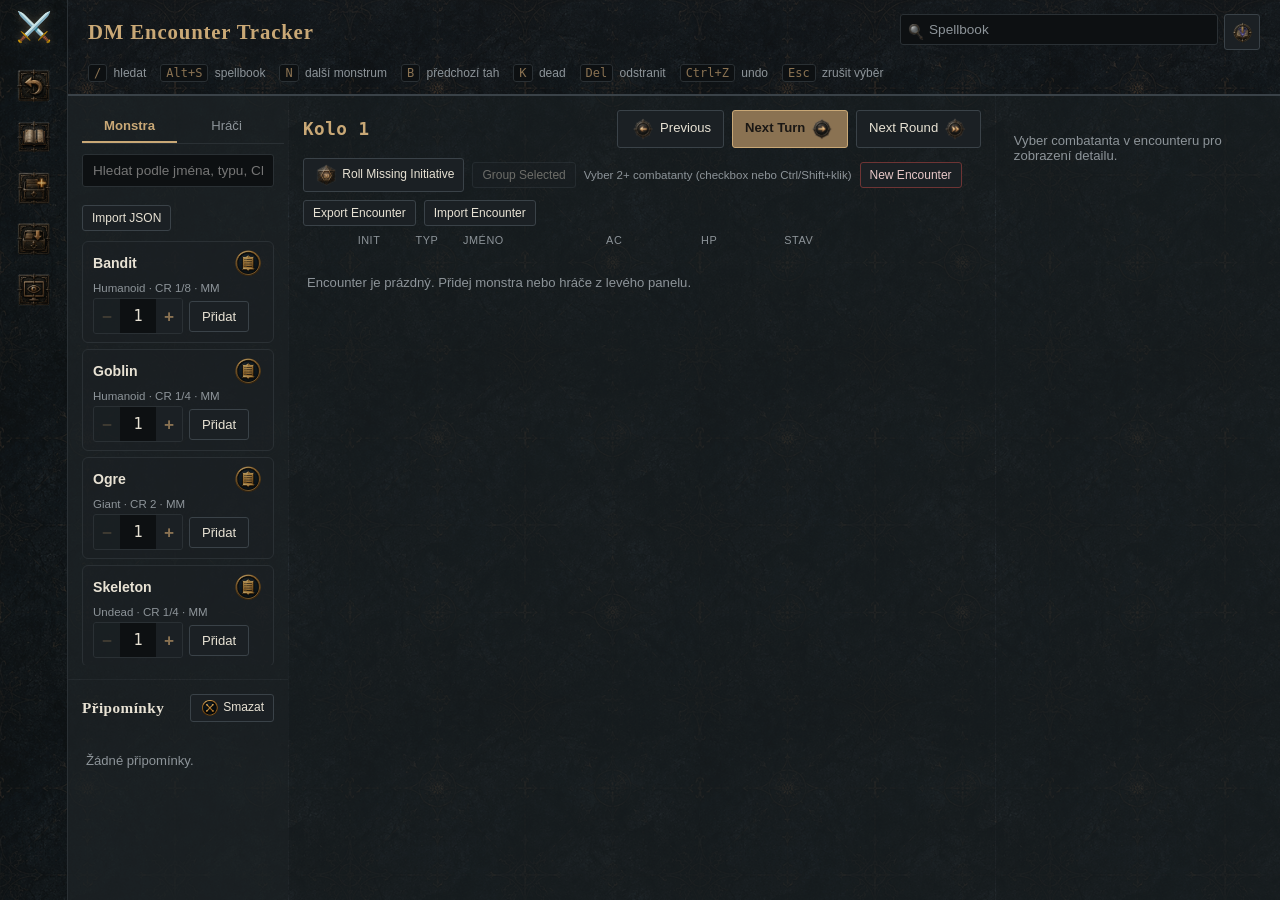
==== commit 902f49d1: "added more icons" ====
--- a/index.html
+++ b/index.html
@@ -37,7 +37,7 @@
           />
           <button id="spellbook-search-clear-btn" class="spellbook-search-clear-btn" type="button" aria-label="Vymazat vyhledávání" style="display:none">&times;</button>
         </div>
-        <button id="spellbook-import-btn" class="btn btn-small" type="button" title="Import Spells JSON">📥</button>
+        <button id="spellbook-import-btn" class="btn btn-small btn-icon" type="button" title="Import Spells JSON"><img src="assets/icons/icon-import-spells.png" alt="Import Spells" /></button>
         <input id="spellbook-import-input" type="file" accept=".json,application/json" hidden />
       </div>
       <div id="spellbook-results" class="spellbook-results" style="display:none"></div>
@@ -104,7 +104,7 @@
     <section class="panel panel-reminders" aria-label="Připomínky">
       <div class="panel-header panel-reminders-header">
         <h2>Připomínky</h2>
-        <button id="clear-reminders-btn" class="btn btn-small" type="button" title="Smazat všechny připomínky">🗑 Smazat</button>
+        <button id="clear-reminders-btn" class="btn btn-small" type="button" title="Smazat všechny připomínky"><img src="assets/icons/icon-remove.png" alt="" /> Smazat</button>
       </div>
       <div id="reminders-list" class="reminders-list">
         <p class="empty-hint">Žádné připomínky.</p>
@@ -118,14 +118,14 @@
       <div class="panel-header panel-header-encounter">
         <h2 id="round-counter">Kolo 1</h2>
         <div class="encounter-controls">
-          <button id="prev-turn-btn" class="btn" type="button" title="Předchozí tah (B)">&larr; Previous</button>
-          <button id="next-turn-btn" class="btn btn-primary" type="button" title="Posune tah na dalšího v pořadí (N)">Next Turn &rarr;</button>
-          <button id="next-round-btn" class="btn" type="button" title="Skočí na začátek pořadí a zvýší kolo">Next Round &raquo;</button>
+          <button id="prev-turn-btn" class="btn" type="button" title="Předchozí tah (B)"><img src="assets/icons/icon-previous-turn.png" alt="" /> Previous</button>
+          <button id="next-turn-btn" class="btn btn-primary" type="button" title="Posune tah na dalšího v pořadí (N)">Next Turn <img src="assets/icons/icon-next-turn.png" alt="" /></button>
+          <button id="next-round-btn" class="btn" type="button" title="Skočí na začátek pořadí a zvýší kolo">Next Round <img src="assets/icons/icon-next-round.png" alt="" /></button>
         </div>
       </div>
 
       <div class="panel-header panel-header-secondary">
-        <button id="roll-initiative-btn" class="btn btn-small" type="button" title="Hází jen monstrům bez iniciativy. Hráči se nikdy nepřehazují.">🎲 Roll Missing Initiative</button>
+        <button id="roll-initiative-btn" class="btn btn-small" type="button" title="Hází jen monstrům bez iniciativy. Hráči se nikdy nepřehazují."><img src="assets/icons/icon-d20.png" alt="" /> Roll Missing Initiative</button>
         <button id="group-selected-btn" class="btn btn-small" type="button" disabled>Group Selected</button>
         <span id="group-selection-hint" class="group-selection-hint">Vyber 2+ combatanty (checkbox nebo Ctrl/Shift+klik)</span>
         <button id="new-encounter-btn" class="btn btn-small btn-danger" type="button">New Encounter</button>
--- a/style.css
+++ b/style.css
@@ -659,6 +659,7 @@
 .left-column .panel-left {
   flex: 1;
   min-height: 0;
+  min-width: 0;
   /* Scrollbar sits closer to the panel's outer edge (away from window
      content) rather than right against the card content -- the content
      containers below get extra right padding to compensate, so cards
@@ -721,6 +722,29 @@
   transition: background 0.12s ease, border-color 0.12s ease;
 }
 
+/* Small inline icon next to a text label (e.g. #hp-remove-btn,
+   #clear-reminders-btn) -- vertically centered with the text via
+   middle alignment, sized to sit comfortably alongside it rather than
+   dominating the button the way the larger icon-only buttons do. */
+.btn:not(.btn-icon) img {
+  width: 16px;
+  height: 16px;
+  vertical-align: middle;
+  margin: 0 2px;
+}
+
+/* Larger icons specifically for the turn-navigation/roll buttons --
+   their existing padding + line-height already provide enough vertical
+   room that a bigger icon (22px vs the generic 16px) still fits inside
+   without growing the button itself. */
+#prev-turn-btn img,
+#next-turn-btn img,
+#next-round-btn img,
+#roll-initiative-btn img {
+  width: 22px;
+  height: 22px;
+}
+
 .btn:hover {
   background: var(--border-soft);
   border-color: var(--gold-dim);
@@ -750,6 +774,21 @@
 .btn-small {
   padding: 5px 9px;
   font-size: 0.75rem;
+}
+
+.btn-icon {
+  width: 36px;
+  height: 36px;
+  padding: 0;
+  display: inline-flex;
+  align-items: center;
+  justify-content: center;
+  flex-shrink: 0;
+}
+
+.btn-icon img {
+  width: 30px;
+  height: 30px;
 }
 
 .btn-primary {
@@ -806,6 +845,7 @@
   flex-direction: column;
   gap: 6px;
   overflow-y: auto;
+  min-width: 0;
 }
 
 .monster-row {
@@ -816,6 +856,8 @@
   display: flex;
   flex-direction: column;
   gap: 6px;
+  min-width: 0;
+  max-width: 100%;
 }
 
 .monster-row-info {
@@ -847,18 +889,18 @@
 
 .monster-row-second-line {
   display: flex;
+  flex-wrap: wrap;
   align-items: center;
   justify-content: space-between;
-  gap: 8px;
+  gap: 4px 8px;
+  min-width: 0;
 }
 
 .monster-row-meta {
   font-size: 0.72rem;
   color: var(--text-muted);
   white-space: nowrap;
-  overflow: hidden;
-  text-overflow: ellipsis;
-  min-width: 0;
+  flex: 1 1 auto;
 }
 
 .monster-row-actions {
@@ -907,6 +949,16 @@
   overflow: hidden;
 }
 
+.detail-stats .qty-stepper {
+  display: flex;
+  flex: 1;
+}
+
+.detail-stats .init-input-row {
+  flex: 1;
+  min-width: 0;
+}
+
 .qty-stepper .qty-input {
   width: 36px;
   border: none;
@@ -916,9 +968,13 @@
 
 /* AC/Init values can be wider than the monster-count field's 1-20 range
    (negative numbers, two-digit AC) -- give their steppers' input a bit
-   more room than the base 36px. */
+   more room than the base 36px. min-width (not width) so the input can
+   still flex-grow to fill the stat-box's full width once AC/Init wrap
+   onto their own rows, rather than staying pinned at a fixed size with
+   empty space left over inside the wider wrapped box. */
 .detail-stats .qty-stepper .qty-input {
-  width: 32px;
+  flex: 1;
+  min-width: 32px;
   font-size: 0.95rem;
 }
 
@@ -1367,11 +1423,12 @@
 
 .detail-stats {
   display: flex;
+  flex-wrap: wrap;
   gap: 10px;
 }
 
 .stat-box {
-  flex: 1;
+  flex: 1 1 200px;
   display: flex;
   flex-direction: column;
   gap: 6px;
@@ -1440,6 +1497,10 @@
   padding: 6px 7px;
 }
 
+.init-input-row .btn-icon {
+  padding: 0;
+}
+
 .detail-hp-block {
   background: var(--bg-panel-raised);
   border: 1px solid var(--border-soft);
@@ -1641,6 +1702,7 @@
   display: flex;
   flex-direction: column;
   min-height: 0;
+  min-width: 0;
   overflow-y: auto;
 }
 
@@ -1686,42 +1748,78 @@
   background: none;
   border: none;
   color: var(--text-muted);
-  font-size: 0.85rem;
   cursor: pointer;
   padding: 0 2px;
   line-height: 1;
   flex-shrink: 0;
+  display: inline-flex;
+  align-items: center;
+}
+
+.statblock-info-btn img {
+  width: 30px;
+  height: 30px;
+  opacity: 0.7;
+  transition: opacity 0.15s ease, filter 0.15s ease;
+}
+
+/* ~15% smaller in the left panel's library rows (monster/player lists)
+   specifically -- the turn-row table version keeps the full 30px. */
+.monster-row-name .statblock-info-btn img {
+  width: 26px;
+  height: 26px;
+}
+
+.statblock-info-btn:hover img {
+  opacity: 1;
+  filter: drop-shadow(0 0 3px rgba(201, 168, 118, 0.6));
 }
 
 /* In the turn list (wider row), push the info/remove buttons to the
    row's right edge instead of sitting right after the name. In the
    library list (tight flex container around just the name) this isn't
    applied, so the button sits naturally right after the name. */
-.statblock-info-btn:hover {
-  color: var(--gold);
-}
 
 .remove-instance-btn {
   background: none;
   border: none;
   color: var(--text-muted);
-  font-size: 0.8rem;
   cursor: pointer;
   padding: 0 2px;
   line-height: 1;
   flex-shrink: 0;
+  display: inline-flex;
+  align-items: center;
+}
+
+.remove-instance-btn img {
+  width: 30px;
+  height: 30px;
+  opacity: 0.7;
+  transition: opacity 0.15s ease, filter 0.15s ease;
+}
+
+.remove-instance-btn:hover img {
+  opacity: 1;
+  filter: drop-shadow(0 0 3px rgba(168, 68, 68, 0.7));
 }
 
 .anonymize-toggle-btn {
   background: none;
   border: none;
   color: var(--text-muted);
-  font-size: 0.8rem;
   cursor: pointer;
   padding: 0 2px;
   line-height: 1;
   flex-shrink: 0;
   opacity: 0.55;
+  display: inline-flex;
+  align-items: center;
+}
+
+.anonymize-toggle-btn img {
+  width: 30px;
+  height: 30px;
 }
 
 .anonymize-toggle-btn:hover {
@@ -1731,24 +1829,16 @@
 /* Active = this monster IS currently anonymized in the player view --
    colored so the DM can spot hidden monsters at a glance in the turn
    list, same visual language as other "this is toggled on" indicators
-   elsewhere in the app (e.g. group-selection's steel-blue accent). */
+   elsewhere in the app (e.g. group-selection's steel-blue accent).
+   color: var(--steel-blue) has no effect on the <img> icon itself, so
+   a blue-tinting filter recreates the same at-a-glance distinction. */
 .anonymize-toggle-btn-active {
   opacity: 1;
   color: var(--steel-blue);
 }
 
-.remove-instance-btn:hover {
-  color: var(--red-blood);
-}
-
-.manual-init-tag {
-  font-size: 0.68rem;
-  color: var(--steel-blue);
-  border: 1px solid var(--steel-blue-dim);
-  border-radius: var(--radius-sm);
-  padding: 6px 6px;
-  white-space: nowrap;
-  flex-shrink: 0;
+.anonymize-toggle-btn-active img {
+  filter: sepia(1) saturate(3) hue-rotate(165deg) brightness(1.1);
 }
 
 /* =========================================================================
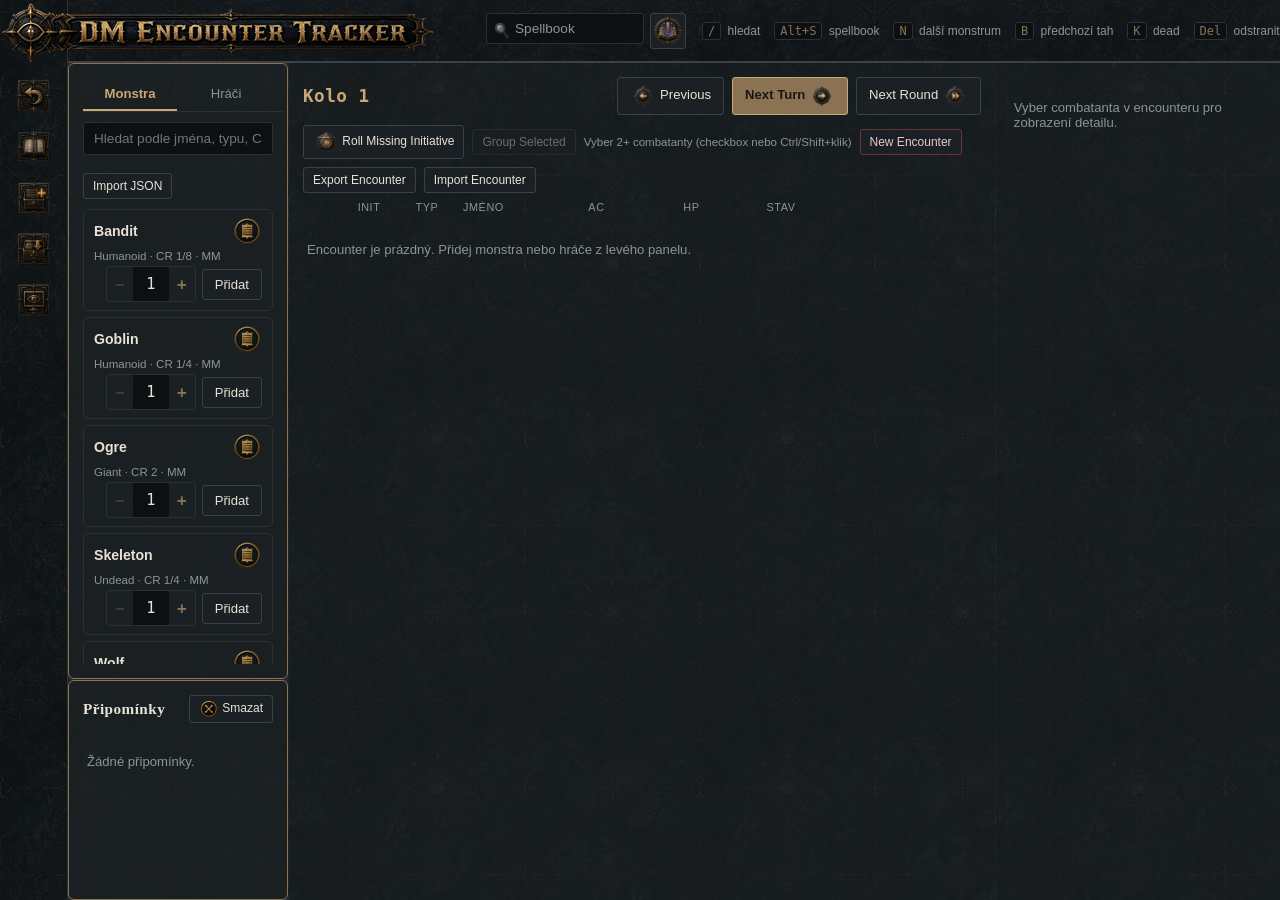
==== commit cbf37993: "Added logo, bub fix" ====
--- a/index.html
+++ b/index.html
@@ -8,8 +8,12 @@
 </head>
 <body>
 
+  <div class="app-logo-overlay" aria-hidden="true">
+    <img src="assets/icons/logo-header.png" alt="" />
+  </div>
+
   <nav class="icon-rail" aria-label="Navigace">
-    <div class="icon-rail-logo" title="DM Encounter Tracker">⚔️</div>
+    <div class="icon-rail-logo-spacer" aria-hidden="true"></div>
     <button id="undo-btn" class="icon-rail-btn" type="button" title="Vrátit poslední akci (Ctrl+Z)"><img src="assets/icons/icon-undo.png" alt="Undo" /></button>
     <button id="combat-log-btn" class="icon-rail-btn" type="button" title="Otevřít Combat Log"><img src="assets/icons/icon-combat-log.png" alt="Combat Log" /></button>
     <button id="backup-btn" class="icon-rail-btn" type="button" title="Stáhnout zálohu všech dat (monstra, hráči, kouzla, encounter, log)"><img src="assets/icons/icon-backup.png" alt="Backup" /></button>
@@ -21,7 +25,7 @@
   <div class="app-main-column">
 
   <header class="app-header">
-    <h1 class="app-title">DM Encounter Tracker</h1>
+    <h1 class="app-title"><span class="visually-hidden">DM Encounter Tracker</span></h1>
 
     <div class="spellbook-search-container">
       <div class="spellbook-search-row">
--- a/style.css
+++ b/style.css
@@ -21,20 +21,19 @@
      enough that text/content remains fully legible -- this is meant as
      a faint hint of texture, not a visible pattern competing with the
      UI for attention. */
-  --bg-ink-translucent: rgba(13, 16, 18, 0.58);
   --bg-panel-translucent: rgba(20, 24, 27, 0.54);
   --bg-panel-raised-translucent: rgba(27, 32, 36, 0.52);
   --border-soft-translucent: rgba(42, 48, 52, 0.50);
 
-  /* Icon rail panel width tracking: base is the original size before any
-     resizing, current is whatever it actually is now. The difference
-     between them is the exact amount the right COLUMN's width gets
-     reduced by (see .app-layout below) -- so growing/shrinking the
-     panel always comes specifically out of the right column's share,
-     never redistributed proportionally across all three columns via
-     their normal fr-based scaling. */
-  --icon-rail-base-width: 52px;
+  /* Icon rail panel width -- actual rendered width is tracked here.
+     setupResponsiveColumnWidths() (in ui.js) reads this via
+     getComputedStyle to compute the other columns' widths in
+     JavaScript, rather than through a pure-CSS calc() approach (which
+     doesn't reliably support fr+px mixing in grid-template-columns,
+     per earlier debugging in this project). */
   --icon-rail-current-width: 68px;
+  --app-header-height: 63px;
+  --app-logo-width: 470px;
   --border-soft: #2a3034;
   --border-strong: #3a4248;
   --gold: #c9a876;
@@ -56,23 +55,6 @@
   --mon-red: #c97a73;
   --mon-red-dim: #5c2e2b;
 
-  /* Condition-type accent colors, for the color-coded chips the
-     visualization uses (e.g. Poisoned=green, Frightened=purple,
-     Shield/SOT=blue, Prone/EOT=orange, Paralyzed/Save=purple,
-     Concentration=amber). Conditions aren't hardcoded to specific
-     colors in code -- see the chip-coloring logic in ui.js -- these are
-     just the palette swatches it draws from. */
-  --cond-green: #8aa86a;
-  --cond-green-dim: #3d4a2e;
-  --cond-purple: #9a8ac9;
-  --cond-purple-dim: #423a5c;
-  --cond-blue: #7aa3c9;
-  --cond-blue-dim: #34495c;
-  --cond-orange: #c98a5a;
-  --cond-orange-dim: #5c3d28;
-  --cond-amber: #c9a25a;
-  --cond-amber-dim: #5c4a28;
-
   /* ---- type ---- */
   --font-display: 'Cinzel', Georgia, 'Times New Roman', serif;
   --font-body: -apple-system, BlinkMacSystemFont, 'Segoe UI', Roboto, sans-serif;
@@ -106,6 +88,43 @@
   background-repeat: repeat;
 }
 
+/* Single full logo overlay. It is outside .app-main-column, so it can
+   extend across the icon rail and the header without being clipped. */
+.app-logo-overlay {
+  position: fixed;
+  top: 0;
+  left: 0;
+  width: var(--app-logo-width);
+  height: var(--app-header-height);
+  z-index: 1000;
+  pointer-events: none;
+  display: flex;
+  align-items: center;
+  justify-content: flex-start;
+  overflow: visible;
+}
+
+.app-logo-overlay img {
+  display: block;
+  height: var(--app-header-height);
+  width: auto;
+  max-width: var(--app-logo-width);
+  flex: 0 0 auto;
+  object-fit: contain;
+}
+
+.visually-hidden {
+  position: absolute;
+  width: 1px;
+  height: 1px;
+  padding: 0;
+  margin: -1px;
+  overflow: hidden;
+  clip: rect(0, 0, 0, 0);
+  white-space: nowrap;
+  border: 0;
+}
+
 /* =========================================================================
    Scrollbars -- themed globally so every scrollable panel/list/popover in
    the app shares the same dark-track, gold-thumb look instead of the
@@ -172,10 +191,10 @@
   gap: 4px;
 }
 
-.icon-rail-logo {
-  font-size: 1.82rem;
+.icon-rail-logo-spacer {
+  width: 44px;
+  height: 44px;
   margin-bottom: 14px;
-  filter: drop-shadow(0 0 4px rgba(201, 168, 118, 0.3));
 }
 
 .icon-rail-btn {
@@ -228,21 +247,26 @@
   align-items: center;
   justify-content: space-between;
   gap: 16px;
-  padding: 14px 20px;
+  height: var(--app-header-height);
+  min-height: var(--app-header-height);
+  padding: 0 20px 0 0;
   background: linear-gradient(180deg, var(--bg-panel-raised-translucent), var(--bg-panel-translucent));
   border-bottom: 2px solid var(--border-strong);
   flex-shrink: 0;
-  flex-wrap: wrap;
-}
-
+  flex-wrap: nowrap;
+  position: relative;
+  z-index: 20;
+}
+
+/* Invisible spacer that reserves the part of the 470px logo that lies
+   inside the header. The visible logo itself is rendered once by
+   .app-logo-overlay, starting at the far left edge of the icon rail. */
 .app-title {
-  font-family: var(--font-display);
-  font-size: 1.3rem;
-  letter-spacing: 0.04em;
-  color: var(--gold);
   margin: 0;
-  font-weight: 600;
-  flex-shrink: 0;
+  height: var(--app-header-height);
+  flex: 0 0 calc(var(--app-logo-width) - var(--icon-rail-current-width));
+  width: calc(var(--app-logo-width) - var(--icon-rail-current-width));
+  min-width: 0;
 }
 
 .header-shortcuts {
@@ -660,6 +684,8 @@
   flex: 1;
   min-height: 0;
   min-width: 0;
+  border: 1px solid var(--gold-dim);
+  border-radius: var(--radius-md);
   /* Scrollbar sits closer to the panel's outer edge (away from window
      content) rather than right against the card content -- the content
      containers below get extra right padding to compensate, so cards
@@ -891,7 +917,6 @@
   display: flex;
   flex-wrap: wrap;
   align-items: center;
-  justify-content: space-between;
   gap: 4px 8px;
   min-width: 0;
 }
@@ -908,6 +933,7 @@
   align-items: center;
   gap: 6px;
   flex-shrink: 0;
+  margin-left: auto;
 }
 
 .qty-input {
@@ -1051,7 +1077,7 @@
 
 .turn-list-header {
   display: grid;
-  grid-template-columns: 24px 44px 52px 1.4fr 40px 130px 1fr 90px;
+  grid-template-columns: 24px 44px 52px 1.4fr 40px 130px 0.6fr 150px;
   gap: 10px;
   padding: 0 10px 6px 10px;
   font-size: 0.68rem;
@@ -1074,7 +1100,7 @@
 
 .turn-row {
   display: grid;
-  grid-template-columns: 24px 44px 52px 1.4fr 40px 130px 1fr 90px;
+  grid-template-columns: 24px 44px 52px 1.4fr 40px 130px 0.6fr 150px;
   align-items: center;
   gap: 10px;
   background: var(--bg-panel-raised-translucent);
@@ -1206,6 +1232,7 @@
   min-width: 0;
   display: flex;
   flex-wrap: wrap;
+  align-items: center;
   gap: 4px;
 }
 
@@ -1265,6 +1292,9 @@
   display: flex;
   flex-wrap: wrap;
   gap: 4px;
+}
+
+.condition-tags-editable {
   margin-top: 5px;
 }
 
@@ -1282,6 +1312,69 @@
 
 .condition-tag-removable {
   color: var(--text-parchment);
+}
+
+/* Turn-row table specifically: icon-only chips don't need the pill
+   background/border/padding (those were leftover from the old
+   text-based chip design) -- just the icon and duration suffix sitting
+   directly in the row, which also means each chip takes up exactly the
+   icon's own size rather than icon+padding+border, leaving more room
+   for the per-row shrink-to-fit logic to work with. */
+.turn-row-conditions-col .condition-tag {
+  background: none;
+  border: none;
+  padding: 0;
+  border-radius: 0;
+}
+
+.condition-tag-icon {
+  width: 16px;
+  height: 16px;
+  flex-shrink: 0;
+  display: block;
+}
+
+/* Strips default button chrome so this looks identical to a plain
+   icon, while still being a real <button> for accessibility/keyboard
+   support. A subtle hover brightness change hints it's clickable. */
+.condition-detail-trigger {
+  background: none;
+  border: none;
+  padding: 0;
+  margin: 0;
+  cursor: pointer;
+  display: inline-flex;
+  align-items: center;
+  line-height: 0;
+}
+
+.condition-detail-trigger:hover .condition-tag-icon {
+  filter: brightness(1.3);
+}
+
+/* Turn-row table specifically gets larger icons by default (30px) --
+   per-row shrink-to-fit logic (see fitConditionIcons() in ui.js) can
+   override this with an inline style when a combatant has too many
+   conditions to fit at full size within two rows. */
+.turn-row-conditions-col .condition-tag-icon {
+  width: 30px;
+  height: 30px;
+}
+
+.condition-tag-fallback-text {
+  font-size: 0.68rem;
+}
+
+.condition-tag-suffix {
+  font-size: 0.65rem;
+  color: var(--gold-dim);
+  font-family: var(--font-mono);
+}
+
+.condition-tag-overflow-mark {
+  font-size: 0.85rem;
+  font-weight: 700;
+  color: var(--gold);
 }
 
 .condition-remove {
@@ -1294,15 +1387,59 @@
   line-height: 1;
 }
 
-.condition-select {
+.condition-combobox {
+  position: relative;
+  flex: 1 1 110px;
+  min-width: 0;
+}
+
+.condition-search-input {
+  width: 100%;
   background: var(--bg-ink);
   border: 1px solid var(--border-soft);
   border-radius: var(--radius-sm);
   color: var(--text-parchment);
   padding: 6px;
   font-size: 0.78rem;
-  flex: 1 1 110px;
-  min-width: 0;
+}
+
+.condition-search-input:focus {
+  outline: none;
+  border-color: var(--gold-dim);
+}
+
+.condition-dropdown {
+  position: absolute;
+  top: calc(100% + 2px);
+  left: 0;
+  right: 0;
+  z-index: 20;
+  max-height: 220px;
+  overflow-y: auto;
+  background: var(--bg-panel-raised);
+  border: 1px solid var(--gold-dim);
+  border-radius: var(--radius-sm);
+  box-shadow: 0 6px 18px rgba(0, 0, 0, 0.5);
+}
+
+.condition-option {
+  display: flex;
+  align-items: center;
+  gap: 8px;
+  padding: 6px 8px;
+  font-size: 0.78rem;
+  color: var(--text-parchment);
+  cursor: pointer;
+}
+
+.condition-option:hover {
+  background: var(--border-soft);
+}
+
+.condition-option-icon {
+  width: 18px;
+  height: 18px;
+  flex-shrink: 0;
 }
 
 /* Expired conditions stay visually compact (bullet C: "nesmí to zabrat
@@ -1841,85 +1978,54 @@
   filter: sepia(1) saturate(3) hue-rotate(165deg) brightness(1.1);
 }
 
-/* =========================================================================
-   Stat strip (bullet D) -- abilities + modifier + save bonus, passives,
-   speed, senses. Saves are visually emphasized since the DM looks them
-   up constantly mid-combat.
-   ========================================================================= */
-
-.stat-strip {
-  display: flex;
-  flex-direction: column;
-  gap: 8px;
-}
-
-.stat-strip-grid {
-  display: flex;
-  flex-direction: column;
-  gap: 3px;
-}
-
-.stat-strip-row {
-  display: grid;
-  grid-template-columns: 36px 28px 32px auto 40px;
-  align-items: center;
-  gap: 6px;
-  font-family: var(--font-mono);
-  font-size: 0.82rem;
-  padding: 3px 6px;
+.hide-toggle-btn {
+  background: none;
+  border: none;
+  color: var(--text-muted);
+  cursor: pointer;
+  padding: 0 2px;
+  line-height: 1;
+  flex-shrink: 0;
+  opacity: 0.55;
+  display: inline-flex;
+  align-items: center;
+}
+
+.hide-toggle-btn img {
+  width: 30px;
+  height: 30px;
+}
+
+.hide-toggle-btn:hover {
+  opacity: 1;
+}
+
+/* Active = this monster is CURRENTLY hidden from the player view
+   entirely (not just name-hidden like anonymize) -- a red tint marks
+   this as the more significant/attention-worthy state, consistent with
+   the app's use of red for critical states elsewhere (low HP, Dead tag). */
+.hide-toggle-btn-active {
+  opacity: 1;
+  color: var(--red-blood);
+}
+
+.hide-toggle-btn-active img {
+  filter: sepia(1) saturate(4) hue-rotate(-30deg) brightness(0.95);
+}
+
+/* Tag shown next to a hidden monster's name in the DM's turn list (NOT
+   sent to the player view) -- a quick at-a-glance reminder of which
+   monsters are currently invisible to players, same visual pattern as
+   the existing "DEAD" tag. */
+.hidden-tag {
+  font-family: var(--font-mono);
+  font-size: 0.65rem;
+  color: var(--red-blood);
+  border: 1px solid var(--red-blood-dim);
+  padding: 1px 4px;
   border-radius: var(--radius-sm);
-}
-
-.stat-strip-row:nth-child(odd) {
-  background: rgba(255, 255, 255, 0.02);
-}
-
-.stat-strip-ability {
-  color: var(--text-muted);
-  font-weight: 600;
-}
-
-.stat-strip-score {
-  color: var(--text-parchment);
-}
-
-.stat-strip-mod {
-  color: var(--text-muted);
-}
-
-.stat-strip-save-label {
-  font-size: 0.66rem;
-  color: var(--text-muted);
-  text-transform: uppercase;
-  letter-spacing: 0.03em;
-  text-align: right;
-}
-
-/* Saves get more visual weight than the raw ability score/modifier,
-   per the explicit request that the DM looks these up most often. */
-.stat-strip-save {
-  color: var(--gold);
-  font-weight: 700;
-  text-align: right;
-}
-
-.stat-strip-passives {
-  border-top: 1px solid var(--border-soft);
-  padding-top: 6px;
-  display: flex;
-  flex-direction: column;
-  gap: 2px;
-}
-
-.stat-strip-passive-row {
-  display: flex;
-  justify-content: space-between;
-  font-size: 0.78rem;
-  color: var(--text-parchment);
-}
-
-.stat-strip-passive-row span:first-child {
-  color: var(--text-muted);
+  letter-spacing: 0.05em;
+  flex-shrink: 0;
 }
 
 /* =========================================================================
@@ -2024,6 +2130,8 @@
 .panel-reminders {
   overflow: hidden;
   padding-right: 4px;
+  border: 1px solid var(--gold-dim);
+  border-radius: var(--radius-md);
 }
 
 .panel-reminders-header {
@@ -2149,6 +2257,12 @@
 .statblock-line {
   margin-bottom: 8px;
   color: var(--text-parchment);
+}
+
+.condition-detail-text {
+  color: var(--text-parchment);
+  line-height: 1.5;
+  margin: 0;
 }
 
 .statblock-abilities {
@@ -2625,6 +2739,19 @@
     display: none;
   }
 
+  .app-logo-overlay {
+    width: min(var(--app-logo-width), 70vw);
+  }
+
+  .app-logo-overlay img {
+    width: 100%;
+  }
+
+  .app-title {
+    flex-basis: calc(min(var(--app-logo-width), 70vw) - var(--icon-rail-current-width));
+    width: calc(min(var(--app-logo-width), 70vw) - var(--icon-rail-current-width));
+  }
+
   .spellbook-search-container {
     max-width: none;
     flex-basis: 100%;
